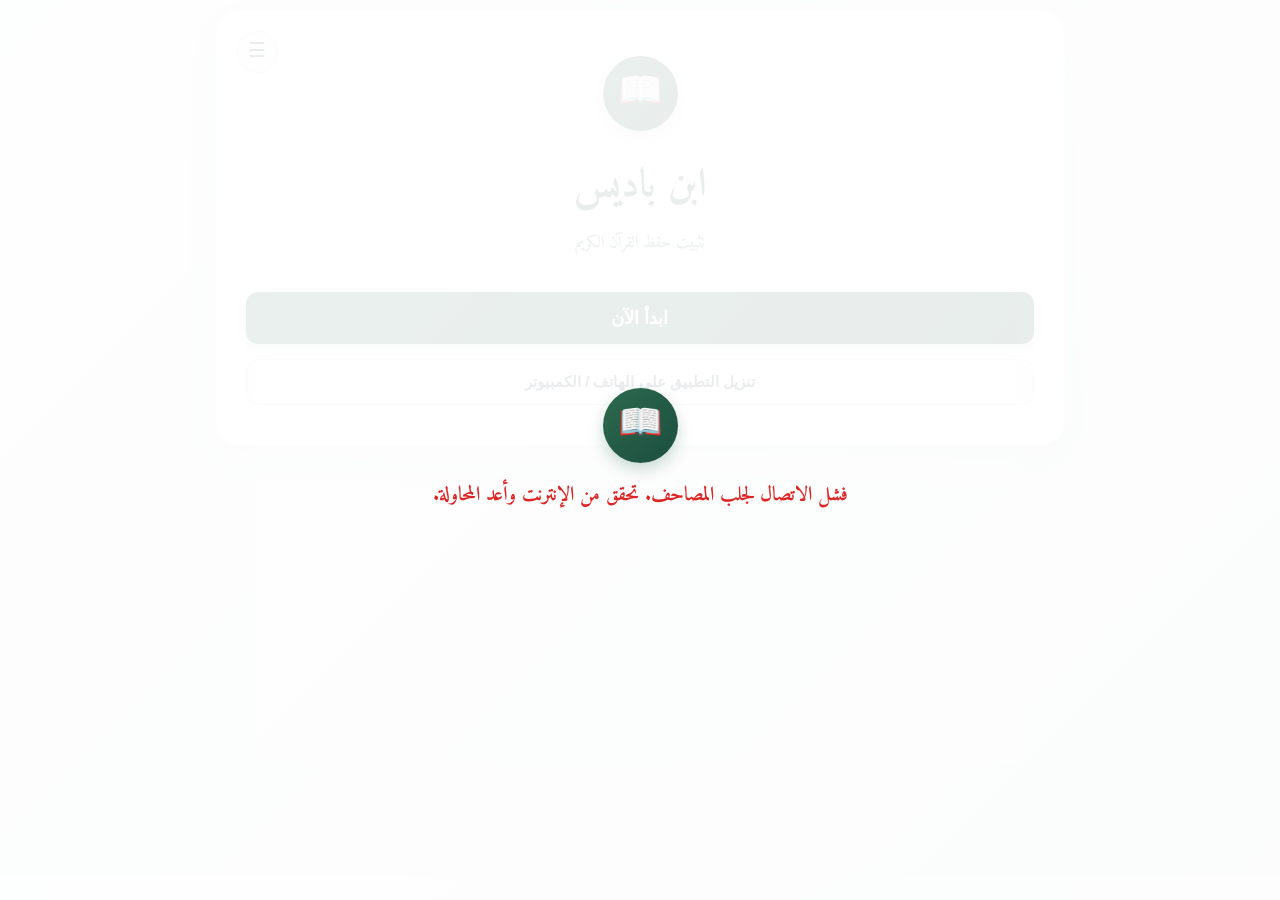
==== index.html @ 2e6d4229 "Add files via upload" ====
<!DOCTYPE html>
<html lang="ar" dir="rtl">
<head>
    <meta charset="UTF-8">
    <meta name="viewport" content="width=device-width, initial-scale=1.0">
    <title>تطبيق ابن باديس - تثبيت حفظ القرآن الكريم</title>
    <link href="https://fonts.googleapis.com/css2?family=Amiri:wght@400;700&display=swap" rel="stylesheet">
    <!-- ربط ملف التنسيقات الخارجي -->
    <link rel="stylesheet" href="style.css?v=5.0">
</head>
<body>

    <div id="loading-overlay">
        <div class="app-icon" style="margin-bottom: 15px;">📖</div>
        <div id="loading-text">جاري تحميل بيانات المصاحف وإعداداتها محلياً لأول مرة...</div>
    </div>

    <div class="welcome-container">
        <div id="settings-btn-icon" class="settings-icon" onclick="openSettings()" title="الإعدادات">☰</div>

        <!-- الشاشة الرئيسية -->
        <div id="home-screen" class="home-content">
            <div class="app-icon">📖</div>
            <div class="app-title">ابن باديس</div>
            <div class="app-slogan">تثبيت حفظ القرآن الكريم</div>

            <button class="btn-main" onclick="startApp()">ابدأ الآن</button>
            <button id="install-btn" class="btn-secondary">تنزيل التطبيق على الهاتف / الكمبيوتر</button>
        </div>

        <!-- شاشة الإعدادات -->
        <div id="settings-screen" class="settings-view hidden">
            <div class="settings-header">
                <h2 class="settings-title">إعدادات المراجعة</h2>
            </div>

            <div class="setting-row-box">
                <span class="setting-row-label">رواية القرآن الكريم:</span>
                <div class="radio-options">
                    <label class="radio-label">
                        <input type="radio" name="riwaya" value="warsh" checked onchange="loadQuranSurahsToUI()"> ورش
                    </label>
                    <label class="radio-label">
                        <input type="radio" name="riwaya" value="hafs" onchange="loadQuranSurahsToUI()"> حفص
                    </label>
                </div>
            </div>

            <div class="setting-row-box">
                <span class="setting-row-label">عدد الآيات المستهدفة للمراجعة يومياً:</span>
                <input type="number" id="daily-count" value="10" min="1" max="100">
            </div>

            <div class="setting-row-box">
                <span class="setting-row-label">عدد الآيات الجديدة المضافة يومياً:</span>
                <input type="number" id="new-items-count" value="3" min="0" max="50">
            </div>

            <div class="setting-row-box">
                <span class="setting-row-label">حفظ التقدم في الذاكرة (سجل المراجعة):</span>
                <label class="switch">
                    <input type="checkbox" id="save-progress-toggle" checked>
                    <span class="slider"></span>
                </label>
            </div>

            <div style="text-align: right; margin-bottom: 8px; font-weight: bold; color: #334155; font-size: 15px;">
                السور المراد إدراجها (تفعيل وتحديد الحد الأقصى):
            </div>
            <div class="surah-list-container" id="surahs-checkboxes-container">
                جاري تحميل سور القرآن...
            </div>

            <button class="btn-main" style="margin-top: 20px;" onclick="saveSettingsAndGoHome()">حفظ والعودة للرئيسية</button>
        </div>

        <!-- شاشة المراجعة -->
        <div id="review-screen" class="hidden">
            <div class="header-box">
                <button class="btn-home" onclick="returnHome()" title="العودة للصفحة الرئيسية" style="background-color: #64748b; color: white; border: none; padding: 6px 12px; border-radius: 6px; cursor: pointer; font-weight: bold;">🏠 الرئيسية</button>

                <div style="display: flex; align-items: center;">
                    <div class="inline-counters">
                        <span id="count-blue" class="counter-blue">0</span>
                        <span id="count-red" class="counter-red">0</span>
                        <span id="count-green" class="counter-green">0</span>
                    </div>
                    <div id="surah-name" class="surah-title">سورة: جاري التحميل...</div>
                </div>
            </div>

            <!-- إطار عرض الآيات (يحتوي بداخله على زر القوس المنحني في الأعلى على اليسار) -->
            <div class="exercise-box" id="exercise-container">
                <!-- زر القوس الانحنائي لاسترجاع الآية السابقة (داخل الإطار في الأعلى على اليسار) -->
                <button class="expand-arc-btn" onclick="expandContext()" title="إظهار الآية السابقة للمساعدة">
                    <svg width="16" height="16" viewBox="0 0 24 24" fill="none" stroke="currentColor" stroke-width="2.5" stroke-linecap="round" stroke-linejoin="round">
                        <path d="M9 14L4 9l5-5"></path>
                        <path d="M4 9h10.5a5.5 5.5 0 0 1 5.5 5.5v0a5.5 5.5 0 0 1-5.5 5.5H11"></path>
                    </svg>
                </button>

                <span id="prev-ayahs-container"></span>
                <span id="prompt-ayah" class="ayah-blue">جاري التحميل...</span>
                <span class="circle-num" id="prompt-num">1</span>

                <span id="target-blank-1" class="blank-space"></span>
                <span class="circle-num" id="target-num-1">2</span>

                <span id="target-blank-2" class="blank-space-gray"></span>
                <span class="circle-num" id="target-num-2">3</span>
            </div>
            
            <div id="action-area">
                <button id="show-btn" class="btn-main" onclick="revealAnswer()" disabled>عرض الإجابة</button>
            </div>

            <div id="rating-area" class="rating-buttons hidden">
                <button class="btn-rate btn-forgot" onclick="nextQuestion('forgot')">نسيت</button>
                <button class="btn-rate btn-hard" onclick="nextQuestion('hard')">صعب</button>
                <button class="btn-rate btn-good" onclick="nextQuestion('good')">جيد</button>
                <button class="btn-rate btn-easy" onclick="nextQuestion('easy')">سهل</button>
            </div>
        </div>
    </div>

    <!-- استدعاء ملفات الجافاسكريبت مقسمة ومرتبة -->
    <script src="js/01-config.js?v=5.0"></script>
    <script src="js/02-storage.js?v=5.0"></script>
    <script src="js/03-ui.js?v=5.0"></script>
    <script src="js/04-app.js?v=5.0"></script>
</body>
</html>
---- style.css ----
body {
    font-family: 'Amiri', Tahoma, sans-serif;
    background: linear-gradient(135deg, #f0f4f1 0%, #d8e4dc 100%);
    color: #2c3e50;
    text-align: center;
    margin: 0;
    padding: 10px 0;
    min-height: 95vh;
}
.welcome-container {
    position: relative;
    max-width: 850px;
    width: 90%;
    margin: 0 auto;
    background: #ffffff;
    padding: 45px 30px 40px 30px;
    border-radius: 24px;
    box-shadow: 0 12px 35px rgba(27, 77, 62, 0.08);
    border: 1px solid rgba(45, 106, 79, 0.15);
    box-sizing: border-box;
    text-align: right;
}
.settings-icon {
    position: absolute;
    top: 20px;
    left: 20px;
    background: #f1f5f9;
    border: 1px solid #cbd5e1;
    color: #1b4d3e;
    width: 40px;
    height: 40px;
    border-radius: 50%;
    display: flex;
    align-items: center;
    justify-content: center;
    font-size: 20px;
    cursor: pointer;
    transition: all 0.2s ease;
    z-index: 10;
}
.settings-icon:hover {
    background: #2d6a4f;
    color: white;
    border-color: #2d6a4f;
}
.btn-save-corner {
    position: absolute;
    top: 20px;
    left: 20px;
    background: #2d6a4f;
    color: white;
    border: none;
    padding: 8px 15px;
    font-size: 14px;
    font-weight: bold;
    border-radius: 10px;
    cursor: pointer;
    transition: background 0.2s;
    z-index: 10;
}
.btn-save-corner:hover {
    background: #1b4d3e;
}
.home-content {
    text-align: center;
}
.app-icon {
    width: 75px;
    height: 75px;
    background: linear-gradient(135deg, #2d6a4f 0%, #1b4d3e 100%);
    color: white;
    font-size: 36px;
    font-weight: bold;
    display: flex;
    align-items: center;
    justify-content: center;
    border-radius: 50%;
    margin: 0 auto 20px auto;
    box-shadow: 0 6px 15px rgba(45, 106, 79, 0.25);
}
.app-title {
    font-size: 40px;
    font-weight: bold;
    color: #1b4d3e;
    margin-bottom: 8px;
}
.app-slogan {
    font-size: 16px;
    color: #52796f;
    margin-bottom: 35px;
    font-weight: 700;
}
.btn-main {
    display: block;
    width: 100%;
    background: linear-gradient(135deg, #2d6a4f 0%, #1b4d3e 100%);
    color: white;
    border: none;
    padding: 15px;
    font-size: 18px;
    font-weight: bold;
    border-radius: 12px;
    cursor: pointer;
    transition: all 0.3s ease;
    text-decoration: none;
    box-sizing: border-box;
    box-shadow: 0 4px 15px rgba(45, 106, 79, 0.3);
    margin-bottom: 15px;
    text-align: center;
}
.btn-main:hover {
    transform: translateY(-2px);
    box-shadow: 0 6px 20px rgba(45, 106, 79, 0.4);
}
.btn-secondary {
    background: #f8fafc;
    border: 1.5px solid #cbd5e1;
    color: #334155;
    font-size: 15px;
    font-weight: 600;
    cursor: pointer;
    padding: 13px 20px;
    border-radius: 12px;
    width: 100%;
    transition: all 0.2s ease;
    box-sizing: border-box;
    text-align: center;
}
.btn-secondary:hover {
    background: #f1f5f9;
    border-color: #94a3b8;
}
.settings-header {
    text-align: center;
    border-bottom: 2px solid #e2e8f0;
    padding-bottom: 12px;
    margin-bottom: 20px;
}
.settings-title {
    font-size: 22px;
    font-weight: bold;
    color: #1b4d3e;
    margin: 0;
}
.setting-row-box {
    display: flex;
    align-items: center;
    justify-content: space-between;
    background: #f1f5f9;
    padding: 12px 15px;
    border-radius: 12px;
    border: 1.5px solid #cbd5e1;
    margin-bottom: 20px;
}
.setting-row-label {
    font-size: 15px;
    font-weight: bold;
    color: #1e293b;
}
.radio-options {
    display: flex;
    gap: 15px;
}
.radio-label {
    display: flex;
    align-items: center;
    gap: 6px;
    font-size: 15px;
    font-weight: 600;
    color: #334155;
    cursor: pointer;
}
.radio-label input[type="radio"] {
    accent-color: #2d6a4f;
    width: 16px;
    height: 16px;
    cursor: pointer;
}
.setting-row-box input[type="number"] {
    width: 80px;
    padding: 6px 10px;
    border: 1.5px solid #cbd5e1;
    border-radius: 8px;
    font-family: 'Amiri', Tahoma, sans-serif;
    font-size: 16px;
    text-align: center;
    background: #fff;
    box-sizing: border-box;
}
.surah-list-container {
    display: flex;
    flex-direction: column;
    gap: 10px;
    background: #f8fafc;
    padding: 12px;
    border-radius: 12px;
    border: 1.5px solid #e2e8f0;
    max-height: 250px;
    overflow-y: auto;
}
.surah-item {
    display: flex;
    align-items: center;
    justify-content: space-between;
    padding: 10px 8px;
    background: #ffffff;
    border-radius: 8px;
    border: 1px solid #e2e8f0;
}
.surah-info {
    display: flex;
    align-items: center;
    gap: 12px;
}
.surah-name {
    font-size: 16px;
    font-weight: bold;
    color: #1e293b;
}
.surah-ayah-limit {
    width: 85px !important;
    padding: 6px !important;
    text-align: center;
    font-size: 14px !important;
}
.switch {
    position: relative;
    display: inline-block;
    width: 44px;
    height: 24px;
}
.switch input {
    opacity: 0;
    width: 0;
    height: 0;
}
.slider {
    position: absolute;
    cursor: pointer;
    top: 0; left: 0; right: 0; bottom: 0;
    background-color: #cbd5e1;
    transition: .3s;
    border-radius: 24px;
}
.slider:before {
    position: absolute;
    content: "";
    height: 18px;
    width: 18px;
    left: 3px;
    bottom: 3px;
    background-color: white;
    transition: .3s;
    border-radius: 50%;
}
input:checked + .slider {
    background-color: #2d6a4f;
}
input:checked + .slider:before {
    transform: translateX(20px);
}
.header-box {
    display: flex;
    justify-content: space-between;
    align-items: center;
    margin-bottom: 20px;
    border-bottom: 1px solid #e2e8f0;
    padding-bottom: 10px;
}
.surah-title {
    font-size: 20px;
    font-weight: bold;
    color: #1b4d3e;
}
.inline-counters {
    display: inline-flex;
    gap: 10px;
    font-size: 15px;
    font-weight: bold;
    margin: 0 15px;
    vertical-align: middle;
}
.counter-blue { color: #2563eb; }
.counter-red { color: #dc2626; }
.counter-green { color: #16a34a; }

/* زر القوس الانحنائي لاسترجاع الآية السابقة داخل إطار الآيات في الأعلى على اليسار */
.expand-arc-btn {
    position: absolute;
    top: 12px;
    left: 12px;
    width: 34px;
    height: 34px;
    border-radius: 50%;
    background-color: #e6f4f1;
    border: 1.5px solid #2d6a4f;
    color: #2d6a4f;
    display: flex;
    align-items: center;
    justify-content: center;
    cursor: pointer;
    transition: all 0.2s ease;
    z-index: 5;
}
.expand-arc-btn:hover {
    background-color: #2d6a4f;
    color: white;
    transform: scale(1.05);
}

/* إطار عرض الآيات الرئيسي (محدد بـ relative ليحتوي الزر المطلق بداخله) */
.exercise-box {
    position: relative;
    background: #ffffff;
    border: 2px solid #e2e8f0;
    border-radius: 12px;
    padding: 35px 25px 30px 25px;
    margin-bottom: 25px;
    text-align: right;
    font-size: 24px;
    line-height: 3.2;
    direction: rtl;
    word-spacing: 4px;
}
.ayah-prev {
    color: #475569;
}
.ayah-blue {
    color: #2563eb !important;
    font-weight: bold;
}

.blank-space {
    display: inline;
    visibility: hidden;
    color: #16a34a !important;
    font-weight: bold;
    font-family: 'Amiri', serif;
    margin: 0 4px;
}

/* فئة خاصة بالآية الموالية لضمان بقائها رمادية دائماً ومخفية حتى يتم كشف الإجابة */
.blank-space-gray {
    display: inline;
    visibility: hidden;
    color: #4b5563 !important;
    font-weight: bold;
    font-family: 'Amiri', serif;
    margin: 0 4px;
}

.blank-space.revealed {
    visibility: visible !important;
}

.blank-space-gray.revealed {
    visibility: visible !important;
}

.circle-num {
    display: inline-flex;
    align-items: center;
    justify-content: center;
    width: 26px;
    height: 26px;
    border: 1.5px solid #2d6a4f;
    border-radius: 50%;
    font-size: 13px;
    color: #2d6a4f;
    margin: 0 1px;
    vertical-align: middle;
}
.rating-buttons {
    display: flex;
    justify-content: center;
    gap: 10px;
    margin-top: 15px;
}
.btn-rate {
    padding: 10px 20px;
    font-size: 15px;
    border: none;
    border-radius: 6px;
    cursor: pointer;
    color: white;
    font-weight: bold;
}
.btn-forgot { background-color: #dc2626; }
.btn-hard { background-color: #d97706; }
.btn-good { background-color: #2563eb; }
.btn-easy { background-color: #16a34a; }
.hidden {
    display: none !important;
}
#loading-overlay {
    position: fixed;
    top: 0; left: 0; width: 100%; height: 100%;
    background: rgba(255,255,255,0.9);
    display: flex;
    flex-direction: column;
    align-items: center;
    justify-content: center;
    z-index: 9999;
    font-size: 20px;
    color: #1b4d3e;
    font-weight: bold;
}


/* تخصيص أحجام الخطوط والإطار للشاشات الصغيرة (الهواتف المحمولة) */
@media screen and (max-width: 768px) {
    .welcome-container {
        padding: 20px 15px;
        width: 95%;
    }

    .app-title {
        font-size: 30px;
    }

    /* تصغير حجم نص الآيات داخل إطار المراجعة على الموبايل */
    .exercise-box {
        font-size: 19px !important;
        line-height: 2.6;
        padding: 25px 15px 20px 15px;
        word-spacing: 2px;
    }

    /* تصغير حجم الدوائر الحاضنة لأرقام الآيات لتتناسب مع النص الصغير */
    .circle-num {
        width: 22px;
        height: 22px;
        font-size: 11px;
    }

    /* تصغير أزرار التقييم (نسيت، صعب، جيد، سهل) لتناسب شاشات الهواتف */
    .btn-rate {
        padding: 8px 10px;
        font-size: 13px;
    }

    .surah-title {
        font-size: 16px;
    }
}
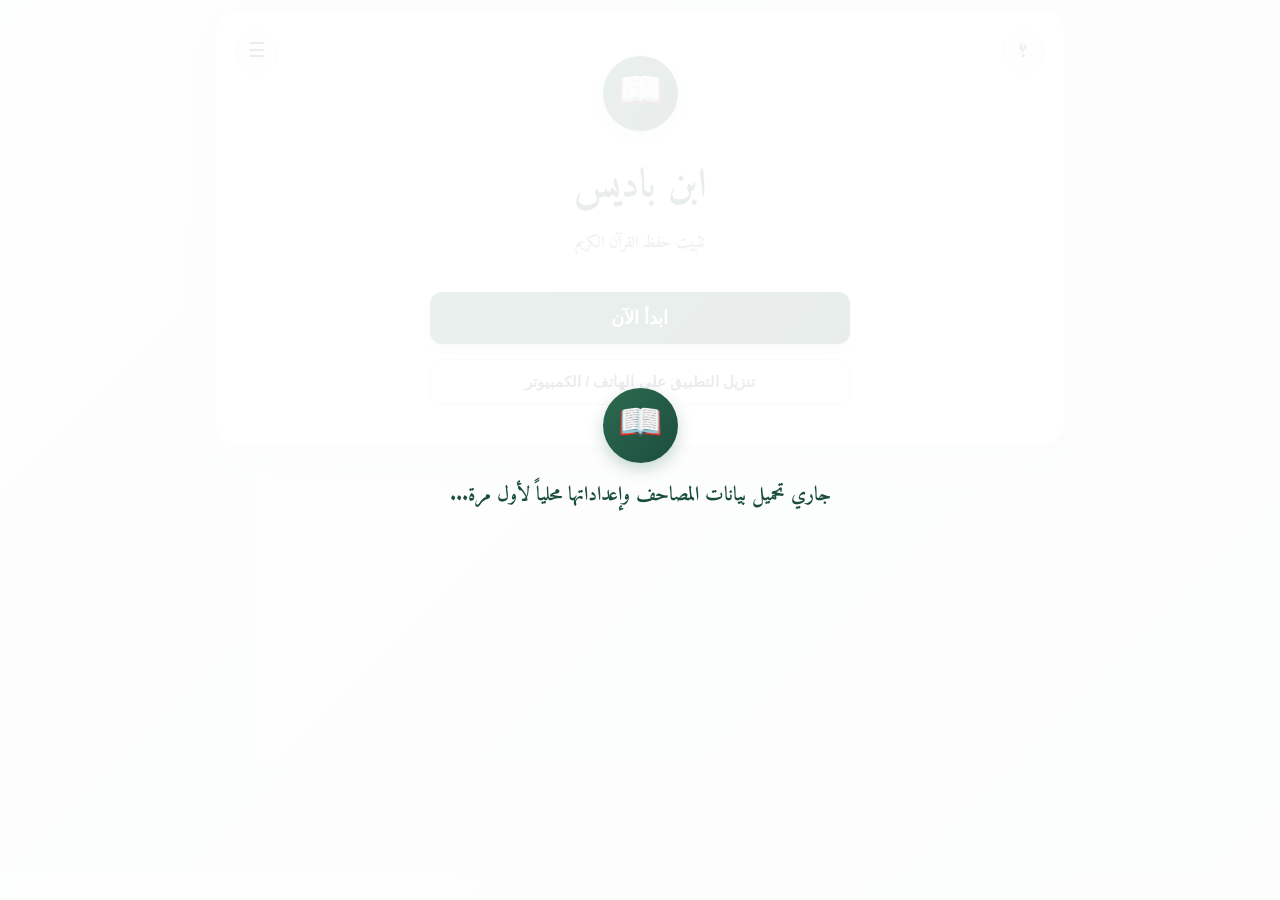
==== commit fa8e44b4: "Add files via upload" ====
--- a/index.html
+++ b/index.html
@@ -6,7 +6,7 @@
     <title>تطبيق ابن باديس - تثبيت حفظ القرآن الكريم</title>
     <link href="https://fonts.googleapis.com/css2?family=Amiri:wght@400;700&display=swap" rel="stylesheet">
     <!-- ربط ملف التنسيقات الخارجي -->
-    <link rel="stylesheet" href="style.css?v=5.0">
+    <link rel="stylesheet" href="style.css?v=6.0">
 </head>
 <body>
 
@@ -16,7 +16,15 @@
     </div>
 
     <div class="welcome-container">
+        <!-- زر الإعدادات في أعلى اليسار (تم تصحيح الـ ID ليطابق الدالة البرمجية) -->
         <div id="settings-btn-icon" class="settings-icon" onclick="openSettings()" title="الإعدادات">☰</div>
+        
+        <!-- زر الحفظ السريع داخل الإعدادات (يظهر عند الدخول للإعدادات) 
+        <button id="save-corner-btn" class="btn-save-corner hidden" onclick="saveSettingsAndGoHome()">حفظ</button>
+  -->
+
+        <!-- زر علامة الاستفهام في أعلى اليمين (لدخول صفحة لماذا هذا التطبيق) -->
+        <div id="help-btn-icon" class="help-icon" onclick="openHelpScreen()" title="لماذا هذا التطبيق؟">؟</div>
 
         <!-- الشاشة الرئيسية -->
         <div id="home-screen" class="home-content">
@@ -26,6 +34,37 @@
 
             <button class="btn-main" onclick="startApp()">ابدأ الآن</button>
             <button id="install-btn" class="btn-secondary">تنزيل التطبيق على الهاتف / الكمبيوتر</button>
+        </div>
+
+        <!-- شاشة "لماذا هذا التطبيق؟" (صفحة الشرح والفلسفة) -->
+        <div id="help-screen" class="help-view hidden">
+            <div class="header-box">
+                <button class="btn-home" onclick="returnHomeFromHelp()" title="العودة للصفحة الرئيسية" style="background-color: #64748b; color: white; border: none; padding: 6px 12px; border-radius: 6px; cursor: pointer; font-weight: bold;">🏠 الرئيسية</button>
+                <div class="surah-title">لماذا هذا التطبيق؟</div>
+            </div>
+
+            <div class="help-content-box">
+                <div class="help-section">
+                    <h3>1. ما هو هذا التطبيق؟</h3>
+                    <p>هذا التطبيق ليس منصة لتحفيظ القرآن الكريم من الصفر، بل هو أداة للضبط والتمكين. دوره الحقيقي يبدأ <strong>بعد الحفظ</strong>؛ إنه رفيقك الخفي لتثبيت المتشابهات، وضبط المحفوظ، وقهر النسيان في الآيات التي تتعثر فيها.</p>
+                </div>
+
+                <div class="help-section">
+                    <h3>2. السند العلمي الحديث: هندسة الذاكرة</h3>
+                    <p>يعتمد هذا التطبيق على <strong>"نظرية التكرار المتباعد"</strong>، وهي من أقوى النظريات العلمية المعترف بها في علم النفس المعرفي. أقيمت حولها مئات الأبحاث الأكاديمية العالمية، وهي تقوم على مبدأين أساسيين: <strong>المذاكرة النشطة</strong>، و<strong>التكرار المتباعد المدروس</strong> لنقل المعلومات من الذاكرة قصيرة المدى إلى الذاكرة طويلة المدى.</p>
+                </div>
+
+                <div class="help-section">
+                    <h3>3. المرجعية التراثية: فراسة أهل الزوايا</h3>
+                    <p>المذاكرة النشطة ليس مفهوماً حديثاً، بل هو طريقة أصيلة في تراثنا. فشيوخ الزوايا والكتاتيب لم يكونوا بحاجة إلى معادلات رقمية ليدركوا سر التثبيت؛ بل هداهم حسهم القراني إلى أن استنهاض الذاكرة أنفع بكثير من القراءة السلبية المكررة. لقد كان شيخ الكتاب يختبر الطالب بآية في وسط الحزب ويطلب منه الإكمال فوراً، وهذا هو جوهر "المذاكرة النشطة". وما هذا التطبيق إلا امتداد عصري لتلك المجالس، بخوارزميات رقمية دقيقة تضبط لك مواعيد المراجعة بدقة متناحاة.</p>
+                </div>
+
+                <div class="help-conclusion">
+                    <p>التكنولوجيا وحدها لا تكفي لتحفيظ القرآن الكريم ولكنها يمكن أن تلعب دورا فعالا في عملية الحفظ.</p>
+                </div>
+            </div>
+
+            <button class="btn-main" style="margin-top: 20px;" onclick="returnHomeFromHelp()">العودة للصفحة الرئيسية</button>
         </div>
 
         <!-- شاشة الإعدادات -->
@@ -46,6 +85,8 @@
                 </div>
             </div>
 
+
+
             <div class="setting-row-box">
                 <span class="setting-row-label">عدد الآيات المستهدفة للمراجعة يومياً:</span>
                 <input type="number" id="daily-count" value="10" min="1" max="100">
@@ -54,14 +95,6 @@
             <div class="setting-row-box">
                 <span class="setting-row-label">عدد الآيات الجديدة المضافة يومياً:</span>
                 <input type="number" id="new-items-count" value="3" min="0" max="50">
-            </div>
-
-            <div class="setting-row-box">
-                <span class="setting-row-label">حفظ التقدم في الذاكرة (سجل المراجعة):</span>
-                <label class="switch">
-                    <input type="checkbox" id="save-progress-toggle" checked>
-                    <span class="slider"></span>
-                </label>
             </div>
 
             <div style="text-align: right; margin-bottom: 8px; font-weight: bold; color: #334155; font-size: 15px;">
@@ -85,20 +118,34 @@
                         <span id="count-red" class="counter-red">0</span>
                         <span id="count-green" class="counter-green">0</span>
                     </div>
+                   
+                    
+<div class="audio-player-container" style="text-align: center; margin: 10px 0;">
+    <button id="play-ayah-audio-btn" onclick="playCurrentTargetAyahAudio()" class="audio-btn" style="background: #16a34a; color: white; border: none; padding: 6px 14px; border-radius: 20px; font-size: 13px; cursor: pointer; display: inline-flex; align-items: center; gap: 5px;">
+        🔊 استمع للمقرئ (الآية المستهدفة)
+    </button>
+    <audio id="ayah-audio-element" style="display: none;"></audio>
+</div>
+
+
+
+
+
+
+
+
+
+
                     <div id="surah-name" class="surah-title">سورة: جاري التحميل...</div>
                 </div>
             </div>
 
-            <!-- إطار عرض الآيات (يحتوي بداخله على زر القوس المنحني في الأعلى على اليسار) -->
+            <!-- إطار عرض الآيات -->
             <div class="exercise-box" id="exercise-container">
-                <!-- زر القوس الانحنائي لاسترجاع الآية السابقة (داخل الإطار في الأعلى على اليسار) -->
+                <!-- زر القوس الانحنائي لاسترجاع الآية السابقة -->
                 <button class="expand-arc-btn" onclick="expandContext()" title="إظهار الآية السابقة للمساعدة">
-                    <svg width="16" height="16" viewBox="0 0 24 24" fill="none" stroke="currentColor" stroke-width="2.5" stroke-linecap="round" stroke-linejoin="round">
-                        <path d="M9 14L4 9l5-5"></path>
-                        <path d="M4 9h10.5a5.5 5.5 0 0 1 5.5 5.5v0a5.5 5.5 0 0 1-5.5 5.5H11"></path>
-                    </svg>
+                    &#8593;
                 </button>
-
                 <span id="prev-ayahs-container"></span>
                 <span id="prompt-ayah" class="ayah-blue">جاري التحميل...</span>
                 <span class="circle-num" id="prompt-num">1</span>
@@ -123,10 +170,9 @@
         </div>
     </div>
 
-    <!-- استدعاء ملفات الجافاسكريبت مقسمة ومرتبة -->
-    <script src="js/01-config.js?v=5.0"></script>
-    <script src="js/02-storage.js?v=5.0"></script>
-    <script src="js/03-ui.js?v=5.0"></script>
-    <script src="js/04-app.js?v=5.0"></script>
+    <!-- استدعاء ملفات الجافاسكريبت الثلاثة المنظمة -->
+    <script src="js/config.js?v=6.1"></script>
+    <script src="js/storage.js?v=6.1"></script>
+    <script src="js/app.js?v=6.1"></script>
 </body>
 </html>
--- a/style.css
+++ b/style.css
@@ -287,10 +287,10 @@
 /* زر القوس الانحنائي لاسترجاع الآية السابقة داخل إطار الآيات في الأعلى على اليسار */
 .expand-arc-btn {
     position: absolute;
-    top: 12px;
-    left: 12px;
-    width: 34px;
-    height: 34px;
+    top: 2px;
+    left: 2px;
+    width: 20px;
+    height: 20px;
     border-radius: 50%;
     background-color: #e6f4f1;
     border: 1.5px solid #2d6a4f;
@@ -308,13 +308,14 @@
     transform: scale(1.05);
 }
 
-/* إطار عرض الآيات الرئيسي (محدد بـ relative ليحتوي الزر المطلق بداخله) */
+/* إطار عرض الآيات الرئيسي */
+/* إطار عرض الآيات الرئيسي بهوامش جانبية ضيقة جداً لاستغلال كامل المساحة */
 .exercise-box {
     position: relative;
     background: #ffffff;
     border: 2px solid #e2e8f0;
     border-radius: 12px;
-    padding: 35px 25px 30px 25px;
+    padding: 30px 10px 25px 10px; /* تقليص الحواف الجانبية إلى 10px فقط */
     margin-bottom: 25px;
     text-align: right;
     font-size: 24px;
@@ -322,6 +323,46 @@
     direction: rtl;
     word-spacing: 4px;
 }
+
+/* تخصيص الهوامش للشاشات الصغيرة لتكون ضيقة جداً بالقرب من الحواف والدوائر */
+@media screen and (max-width: 768px) {
+    .welcome-container {
+        padding: 20px 8px; /* تقليص الحواف العامة للحاضنة أيضاً على الهاتف */
+        width: 98%;
+    }
+
+    .app-title {
+        font-size: 30px;
+    }
+
+    /* إطار الآيات على الهاتف: هوامش جانبية تكاد تكون معدومة (6px) لاستغلال كل عرض الشاشة */
+    .exercise-box {
+        font-size: 19px !important;
+        line-height: 2.8;
+        padding: 22px 6px 18px 6px !important;
+        word-spacing: 2px;
+    }
+
+    .circle-num {
+        width: 22px;
+        height: 22px;
+        font-size: 11px;
+        margin: 0 1px;
+    }
+
+    .btn-rate {
+        padding: 10px 2px;
+        font-size: 13px;
+    }
+
+    .surah-title {
+        font-size: 16px;
+    }
+}
+
+
+
+
 .ayah-prev {
     color: #475569;
 }
@@ -339,7 +380,6 @@
     margin: 0 4px;
 }
 
-/* فئة خاصة بالآية الموالية لضمان بقائها رمادية دائماً ومخفية حتى يتم كشف الإجابة */
 .blank-space-gray {
     display: inline;
     visibility: hidden;
@@ -370,25 +410,33 @@
     margin: 0 1px;
     vertical-align: middle;
 }
+
+/* تعديل أزرار التقويم/التقييم الأربعة لتملأ العرض بالكامل وبتوزيع متساوٍ */
 .rating-buttons {
     display: flex;
-    justify-content: center;
-    gap: 10px;
+    justify-content: space-between;
+    gap: 6px;
     margin-top: 15px;
+    width: 100%;
+    box-sizing: border-box;
 }
 .btn-rate {
-    padding: 10px 20px;
+    flex: 1;
+    padding: 12px 5px;
     font-size: 15px;
     border: none;
-    border-radius: 6px;
-    cursor: pointer;
-    color: white;
-    font-weight: bold;
+    border-radius: 8px;
+    cursor: pointer;
+    color: white;
+    font-weight: bold;
+    text-align: center;
+    box-sizing: border-box;
 }
 .btn-forgot { background-color: #dc2626; }
 .btn-hard { background-color: #d97706; }
 .btn-good { background-color: #2563eb; }
 .btn-easy { background-color: #16a34a; }
+
 .hidden {
     display: none !important;
 }
@@ -405,7 +453,6 @@
     color: #1b4d3e;
     font-weight: bold;
 }
-
 
 /* تخصيص أحجام الخطوط والإطار للشاشات الصغيرة (الهواتف المحمولة) */
 @media screen and (max-width: 768px) {
@@ -418,7 +465,6 @@
         font-size: 30px;
     }
 
-    /* تصغير حجم نص الآيات داخل إطار المراجعة على الموبايل */
     .exercise-box {
         font-size: 19px !important;
         line-height: 2.6;
@@ -426,20 +472,123 @@
         word-spacing: 2px;
     }
 
-    /* تصغير حجم الدوائر الحاضنة لأرقام الآيات لتتناسب مع النص الصغير */
     .circle-num {
         width: 22px;
         height: 22px;
         font-size: 11px;
     }
 
-    /* تصغير أزرار التقييم (نسيت، صعب، جيد، سهل) لتناسب شاشات الهواتف */
+    /* تصغير طفيف لحجم خط أزرار التقييم على الموبايل لكي تندمج بانسجام تام */
     .btn-rate {
-        padding: 8px 10px;
+        padding: 10px 2px;
         font-size: 13px;
     }
 
     .surah-title {
         font-size: 16px;
     }
+}
+
+/* دائرة علامة الاستفهام في أعلى اليمين */
+.help-icon {
+    position: absolute;
+    top: 20px;
+    right: 20px;
+    background: #f1f5f9;
+    border: 1.5px solid #cbd5e1;
+    color: #1b4d3e;
+    width: 40px;
+    height: 40px;
+    border-radius: 50%;
+    display: flex;
+    align-items: center;
+    justify-content: center;
+    font-size: 20px;
+    font-weight: bold;
+    cursor: pointer;
+    transition: all 0.2s ease;
+    z-index: 10;
+}
+.help-icon:hover {
+    background: #2d6a4f;
+    color: white;
+    border-color: #2d6a4f;
+}
+
+/* تنسيق شاشة "لماذا هذا التطبيق؟" */
+.help-content-box {
+    text-align: right;
+    max-height: 450px;
+    overflow-y: auto;
+    padding: 10px;
+    background: #f8fafc;
+    border-radius: 12px;
+    border: 1.5px solid #e2e8f0;
+    margin-top: 15px;
+}
+.help-section {
+    margin-bottom: 20px;
+    padding-bottom: 15px;
+    border-bottom: 1px dashed #cbd5e1;
+}
+.help-section:last-of-type {
+    border-bottom: none;
+    margin-bottom: 10px;
+}
+.help-section h3 {
+    font-size: 18px;
+    color: #1b4d3e;
+    margin-bottom: 8px;
+    font-weight: bold;
+}
+.help-section p {
+    font-size: 15px;
+    color: #334155;
+    line-height: 1.8;
+    margin: 0;
+}
+.help-conclusion {
+    background: #e6f4f1;
+    border-right: 4px solid #2d6a4f;
+    padding: 12px 15px;
+    border-radius: 8px;
+    margin-top: 15px;
+    font-weight: bold;
+    color: #1b4d3e;
+    font-size: 16px;
+    text-align: center;
+}
+
+/* تصغير أزرار الشاشة الرئيسية لتكون بعرض محدد وأنيق وليست كاملة الشاشة */
+.home-content .btn-main,
+.home-content .btn-secondary {
+    max-width: 420px;
+    margin-left: auto;
+    margin-right: auto;
+}
+/* تنسيق خانة تحديد عدد الآيات لكل سورة */
+.surah-ayah-limit {
+    width: 65px;
+    padding: 6px 8px;
+    text-align: center;
+    border: 2px solid #cbd5e1;
+    border-radius: 8px;
+    font-size: 14px;
+    font-weight: bold;
+    color: #1e293b;
+    background-color: #f8fafc;
+    transition: all 0.2s ease;
+}
+
+.surah-ayah-limit:focus {
+    border-color: #2563eb;
+    background-color: #ffffff;
+    outline: none;
+    box-shadow: 0 0 0 3px rgba(37, 99, 235, 0.15);
+}
+
+.surah-limit-wrapper {
+    display: flex;
+    align-items: center;
+    gap: 4px;
 }
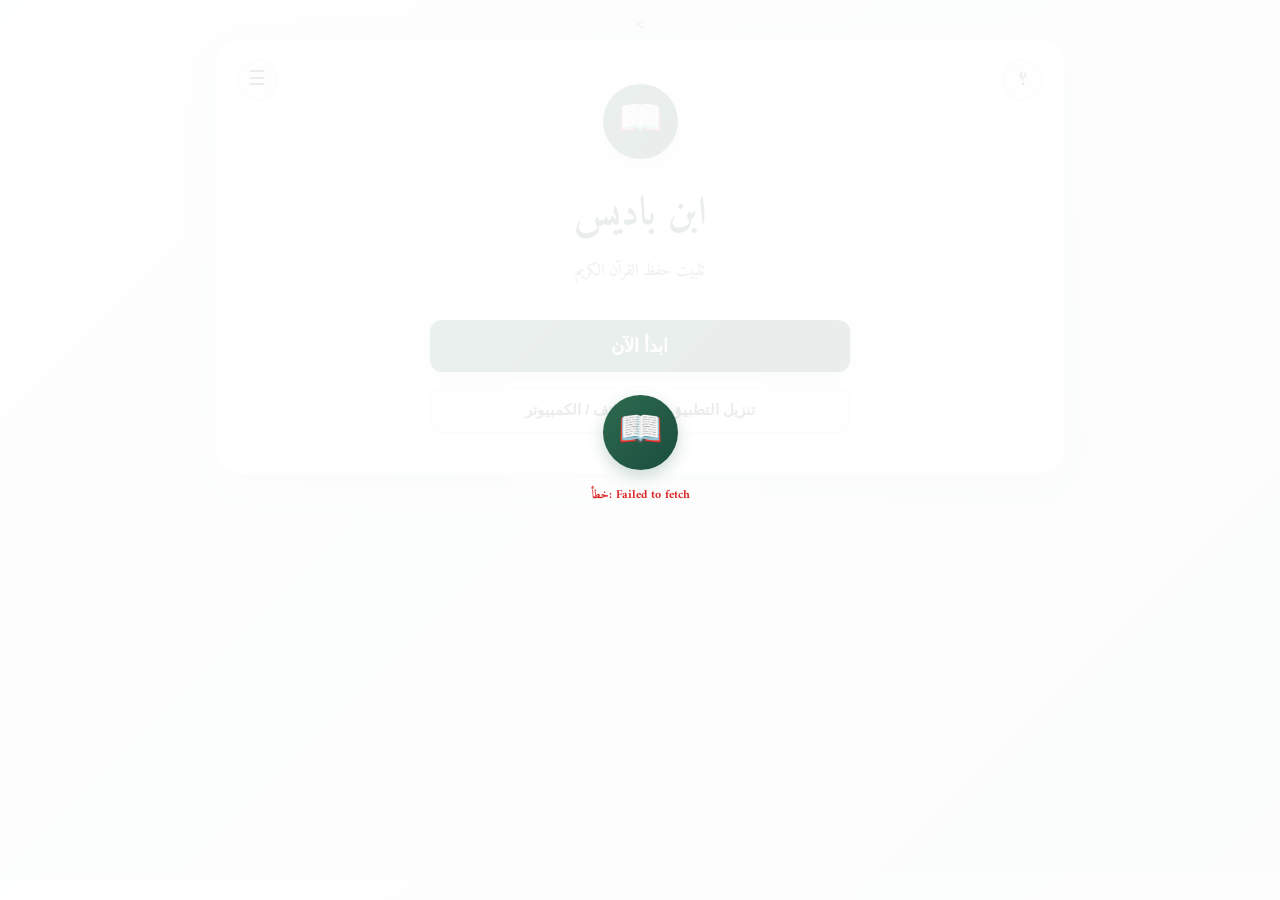
==== commit 45599f95: "Add files via upload" ====
--- a/index.html
+++ b/index.html
@@ -5,9 +5,21 @@
     <meta name="viewport" content="width=device-width, initial-scale=1.0">
     <title>تطبيق ابن باديس - تثبيت حفظ القرآن الكريم</title>
     <link href="https://fonts.googleapis.com/css2?family=Amiri:wght@400;700&display=swap" rel="stylesheet">
+
+    <!-- أسطر تمنع المتصفح من تخزين الصفحة الرئيسية القديمة وتجبره على جلبها من السيرفر -->
+    <meta http-equiv="Cache-Control" content="no-cache, no-store, must-revalidate">
+    <meta http-equiv="Pragma" content="no-cache">
+    <meta http-equiv="Expires" content="0">
+
     <!-- ربط ملف التنسيقات الخارجي -->
-    <link rel="stylesheet" href="style.css?v=6.0">
+    <link rel="stylesheet" href="style.css?v=1.1">
 </head>
+
+<head>
+>
+
+
+
 <body>
 
     <div id="loading-overlay">
@@ -27,14 +39,16 @@
         <div id="help-btn-icon" class="help-icon" onclick="openHelpScreen()" title="لماذا هذا التطبيق؟">؟</div>
 
         <!-- الشاشة الرئيسية -->
-        <div id="home-screen" class="home-content">
-            <div class="app-icon">📖</div>
-            <div class="app-title">ابن باديس</div>
-            <div class="app-slogan">تثبيت حفظ القرآن الكريم</div>
+        <!-- الشاشة الرئيسية -->
+<div id="home-screen" class="home-content">
+    <div class="app-icon">📖</div>
+    <div class="app-title">ابن باديس</div>
+    <div class="app-slogan">تثبيت حفظ القرآن الكريم</div>
 
-            <button class="btn-main" onclick="startApp()">ابدأ الآن</button>
-            <button id="install-btn" class="btn-secondary">تنزيل التطبيق على الهاتف / الكمبيوتر</button>
-        </div>
+    <button class="btn-main" onclick="startApp()">ابدأ الآن</button>
+    <!-- تم إضافة id ودالة الضغط هنا -->
+    <button id="install-btn" class="btn-secondary" onclick="installApp()">تنزيل التطبيق على الهاتف / الكمبيوتر</button>
+</div>
 
         <!-- شاشة "لماذا هذا التطبيق؟" (صفحة الشرح والفلسفة) -->
         <div id="help-screen" class="help-view hidden">
@@ -119,22 +133,6 @@
                         <span id="count-green" class="counter-green">0</span>
                     </div>
                    
-                    
-<div class="audio-player-container" style="text-align: center; margin: 10px 0;">
-    <button id="play-ayah-audio-btn" onclick="playCurrentTargetAyahAudio()" class="audio-btn" style="background: #16a34a; color: white; border: none; padding: 6px 14px; border-radius: 20px; font-size: 13px; cursor: pointer; display: inline-flex; align-items: center; gap: 5px;">
-        🔊 استمع للمقرئ (الآية المستهدفة)
-    </button>
-    <audio id="ayah-audio-element" style="display: none;"></audio>
-</div>
-
-
-
-
-
-
-
-
-
 
                     <div id="surah-name" class="surah-title">سورة: جاري التحميل...</div>
                 </div>
@@ -146,6 +144,17 @@
                 <button class="expand-arc-btn" onclick="expandContext()" title="إظهار الآية السابقة للمساعدة">
                     &#8593;
                 </button>
+
+<!--<div class="audio-player-container" style="text-align: center; margin: 10px 0;">-->
+    <button id="play-ayah-audio-btn" onclick="playCurrentTargetAyahAudio()" class="audio-btn" style="background: #e6f4f1;; color: black; border: none; padding: 6px 14px; border-radius: 20px; font-size: 13px; cursor: pointer; display: inline-flex; align-items: center; gap: 5px;">
+        🔊
+    </button>
+    <audio id="ayah-audio-element" style="display: none;"></audio>
+<!--</div>-->
+
+
+
+
                 <span id="prev-ayahs-container"></span>
                 <span id="prompt-ayah" class="ayah-blue">جاري التحميل...</span>
                 <span class="circle-num" id="prompt-num">1</span>
@@ -168,11 +177,15 @@
                 <button class="btn-rate btn-easy" onclick="nextQuestion('easy')">سهل</button>
             </div>
         </div>
+
+
+
+
     </div>
 
     <!-- استدعاء ملفات الجافاسكريبت الثلاثة المنظمة -->
-    <script src="js/config.js?v=6.1"></script>
-    <script src="js/storage.js?v=6.1"></script>
-    <script src="js/app.js?v=6.1"></script>
+    <script src="js/config.js?v=1.1"></script>
+    <script src="js/storage.js?v=1.1"></script>
+    <script src="js/app.js?v=1.1"></script>
 </body>
 </html>
--- a/style.css
+++ b/style.css
@@ -307,6 +307,36 @@
     color: white;
     transform: scale(1.05);
 }
+
+
+/* زر تلاوة الآية في الأسفل على اليسار */
+.audio-btn {
+    position: absolute;
+    bottom: 2px;
+    left: 2px;
+    width: 20px;
+    height: 20px;
+    border-radius: 50%;
+    background-color: #e6f4f1;
+    border: 1.5px solid #2d6a4f;
+    color: #2d6a4f;
+    display: flex;
+    align-items: center;
+    justify-content: center;
+    cursor: pointer;
+    transition: all 0.2s ease;
+    z-index: 5;
+}
+.audio-btn:hover {
+    background-color: #2d6a4f;
+    color: white;
+    transform: scale(1.05);
+}
+
+
+
+
+
 
 /* إطار عرض الآيات الرئيسي */
 /* إطار عرض الآيات الرئيسي بهوامش جانبية ضيقة جداً لاستغلال كامل المساحة */
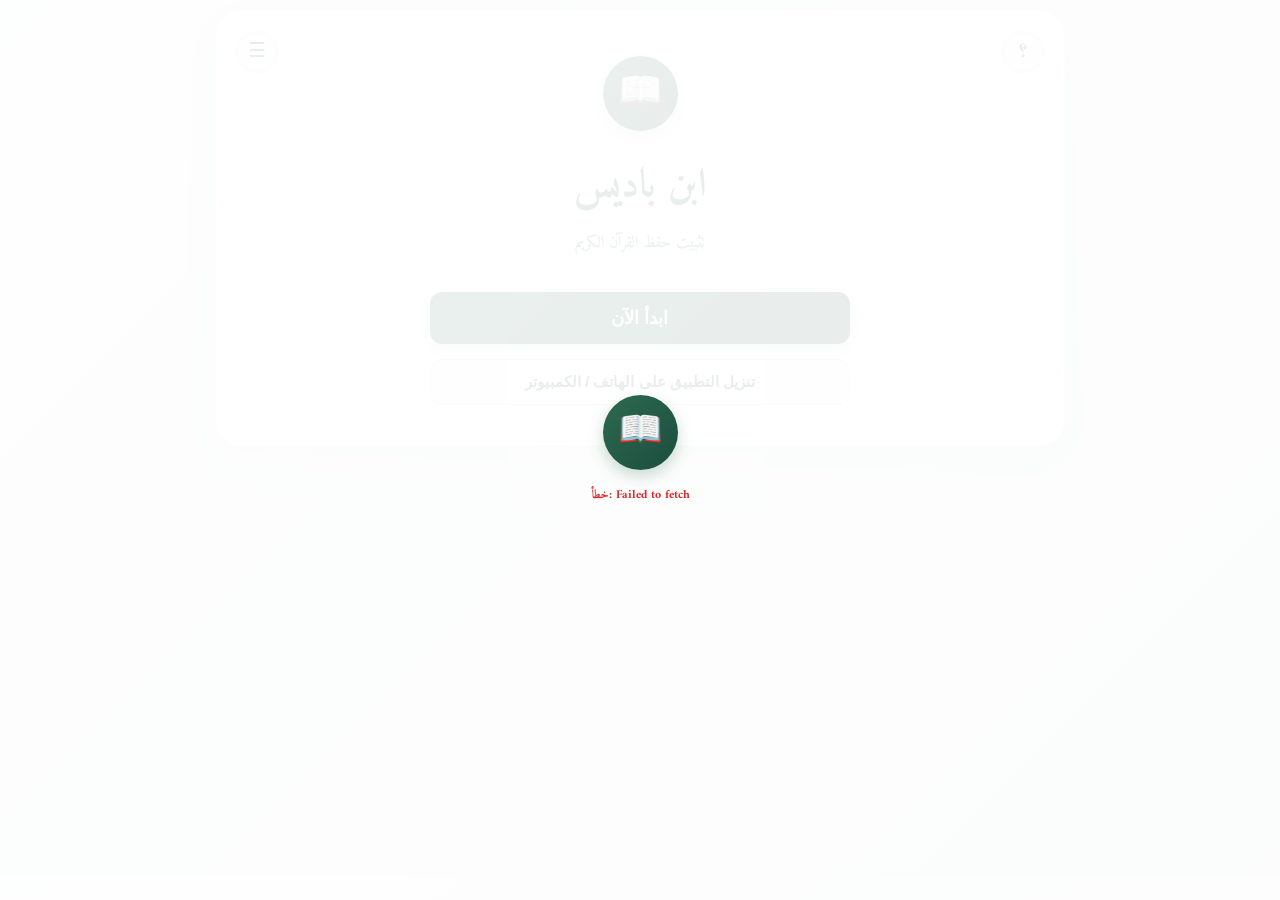
==== commit 31cc24de: "Add files via upload" ====
--- a/index.html
+++ b/index.html
@@ -1,6 +1,10 @@
 <!DOCTYPE html>
 <html lang="ar" dir="rtl">
 <head>
+
+<link rel="manifest" href="manifest.json">
+<meta name="theme-color" content="#2d6a4f">
+
     <meta charset="UTF-8">
     <meta name="viewport" content="width=device-width, initial-scale=1.0">
     <title>تطبيق ابن باديس - تثبيت حفظ القرآن الكريم</title>
@@ -16,7 +20,7 @@
 </head>
 
 <head>
->
+
 
 
 
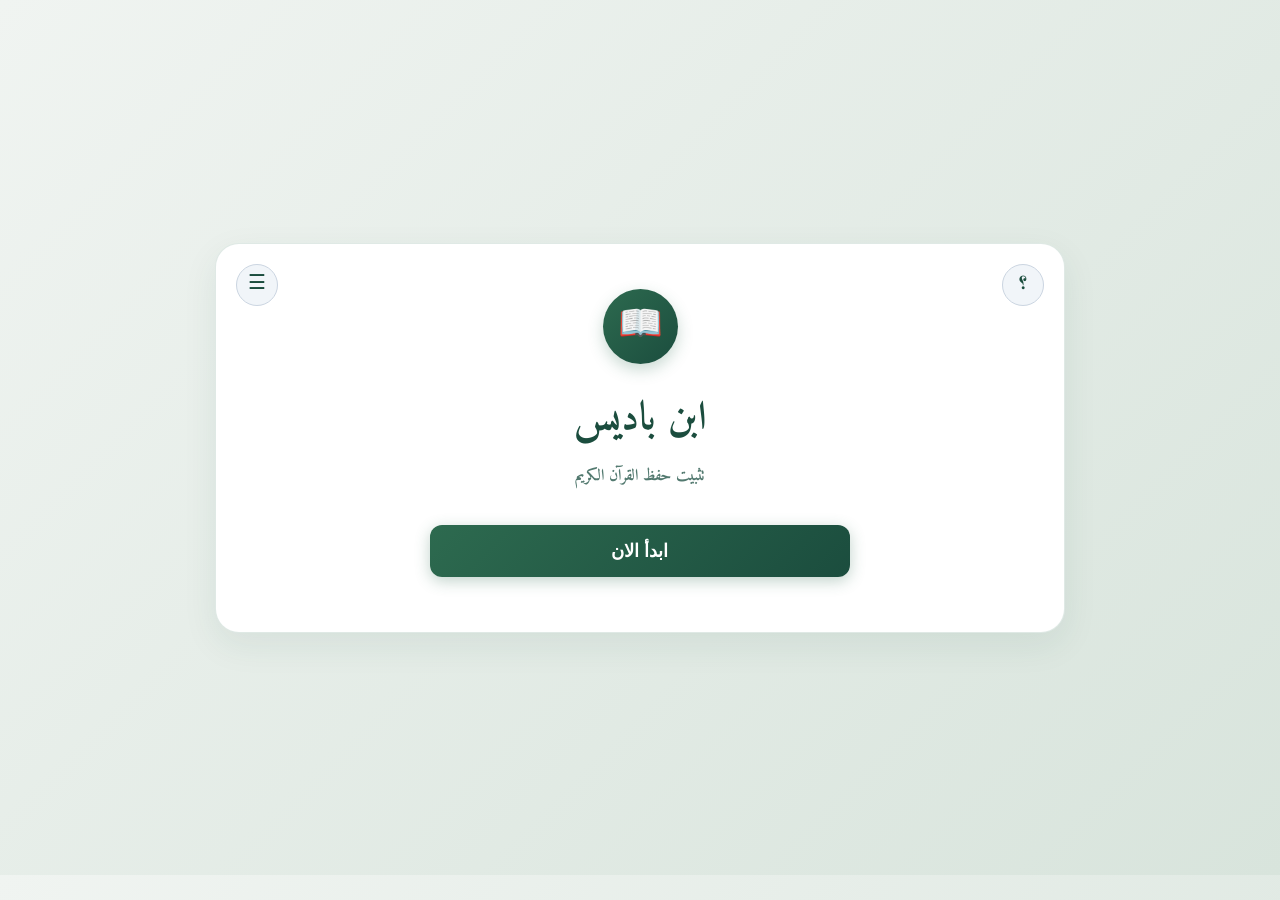
==== commit 48fe91fe: "Add files via upload" ====
--- a/index.html
+++ b/index.html
@@ -1,195 +1,27 @@
 <!DOCTYPE html>
 <html lang="ar" dir="rtl">
 <head>
-
-<link rel="manifest" href="manifest.json">
-<meta name="theme-color" content="#2d6a4f">
-
     <meta charset="UTF-8">
     <meta name="viewport" content="width=device-width, initial-scale=1.0">
     <title>تطبيق ابن باديس - تثبيت حفظ القرآن الكريم</title>
+    <link rel="manifest" href="manifest.json">
+    <meta name="theme-color" content="#2d6a4f">
     <link href="https://fonts.googleapis.com/css2?family=Amiri:wght@400;700&display=swap" rel="stylesheet">
-
-    <!-- أسطر تمنع المتصفح من تخزين الصفحة الرئيسية القديمة وتجبره على جلبها من السيرفر -->
-    <meta http-equiv="Cache-Control" content="no-cache, no-store, must-revalidate">
-    <meta http-equiv="Pragma" content="no-cache">
-    <meta http-equiv="Expires" content="0">
-
-    <!-- ربط ملف التنسيقات الخارجي -->
-    <link rel="stylesheet" href="style.css?v=1.1">
+    <link rel="stylesheet" href="style.css?v=2.3">
 </head>
-
-<head>
-
-
-
-
 <body>
-
-    <div id="loading-overlay">
-        <div class="app-icon" style="margin-bottom: 15px;">📖</div>
-        <div id="loading-text">جاري تحميل بيانات المصاحف وإعداداتها محلياً لأول مرة...</div>
+    <div id="main-container">
+        <!-- يتم تعبئتها ديناميكياً بواسطة ملف الـ JS -->
     </div>
-
-    <div class="welcome-container">
-        <!-- زر الإعدادات في أعلى اليسار (تم تصحيح الـ ID ليطابق الدالة البرمجية) -->
-        <div id="settings-btn-icon" class="settings-icon" onclick="openSettings()" title="الإعدادات">☰</div>
-        
-        <!-- زر الحفظ السريع داخل الإعدادات (يظهر عند الدخول للإعدادات) 
-        <button id="save-corner-btn" class="btn-save-corner hidden" onclick="saveSettingsAndGoHome()">حفظ</button>
-  -->
-
-        <!-- زر علامة الاستفهام في أعلى اليمين (لدخول صفحة لماذا هذا التطبيق) -->
-        <div id="help-btn-icon" class="help-icon" onclick="openHelpScreen()" title="لماذا هذا التطبيق؟">؟</div>
-
-        <!-- الشاشة الرئيسية -->
-        <!-- الشاشة الرئيسية -->
-<div id="home-screen" class="home-content">
-    <div class="app-icon">📖</div>
-    <div class="app-title">ابن باديس</div>
-    <div class="app-slogan">تثبيت حفظ القرآن الكريم</div>
-
-    <button class="btn-main" onclick="startApp()">ابدأ الآن</button>
-    <!-- تم إضافة id ودالة الضغط هنا -->
-    <button id="install-btn" class="btn-secondary" onclick="installApp()">تنزيل التطبيق على الهاتف / الكمبيوتر</button>
-</div>
-
-        <!-- شاشة "لماذا هذا التطبيق؟" (صفحة الشرح والفلسفة) -->
-        <div id="help-screen" class="help-view hidden">
-            <div class="header-box">
-                <button class="btn-home" onclick="returnHomeFromHelp()" title="العودة للصفحة الرئيسية" style="background-color: #64748b; color: white; border: none; padding: 6px 12px; border-radius: 6px; cursor: pointer; font-weight: bold;">🏠 الرئيسية</button>
-                <div class="surah-title">لماذا هذا التطبيق؟</div>
-            </div>
-
-            <div class="help-content-box">
-                <div class="help-section">
-                    <h3>1. ما هو هذا التطبيق؟</h3>
-                    <p>هذا التطبيق ليس منصة لتحفيظ القرآن الكريم من الصفر، بل هو أداة للضبط والتمكين. دوره الحقيقي يبدأ <strong>بعد الحفظ</strong>؛ إنه رفيقك الخفي لتثبيت المتشابهات، وضبط المحفوظ، وقهر النسيان في الآيات التي تتعثر فيها.</p>
-                </div>
-
-                <div class="help-section">
-                    <h3>2. السند العلمي الحديث: هندسة الذاكرة</h3>
-                    <p>يعتمد هذا التطبيق على <strong>"نظرية التكرار المتباعد"</strong>، وهي من أقوى النظريات العلمية المعترف بها في علم النفس المعرفي. أقيمت حولها مئات الأبحاث الأكاديمية العالمية، وهي تقوم على مبدأين أساسيين: <strong>المذاكرة النشطة</strong>، و<strong>التكرار المتباعد المدروس</strong> لنقل المعلومات من الذاكرة قصيرة المدى إلى الذاكرة طويلة المدى.</p>
-                </div>
-
-                <div class="help-section">
-                    <h3>3. المرجعية التراثية: فراسة أهل الزوايا</h3>
-                    <p>المذاكرة النشطة ليس مفهوماً حديثاً، بل هو طريقة أصيلة في تراثنا. فشيوخ الزوايا والكتاتيب لم يكونوا بحاجة إلى معادلات رقمية ليدركوا سر التثبيت؛ بل هداهم حسهم القراني إلى أن استنهاض الذاكرة أنفع بكثير من القراءة السلبية المكررة. لقد كان شيخ الكتاب يختبر الطالب بآية في وسط الحزب ويطلب منه الإكمال فوراً، وهذا هو جوهر "المذاكرة النشطة". وما هذا التطبيق إلا امتداد عصري لتلك المجالس، بخوارزميات رقمية دقيقة تضبط لك مواعيد المراجعة بدقة متناحاة.</p>
-                </div>
-
-                <div class="help-conclusion">
-                    <p>التكنولوجيا وحدها لا تكفي لتحفيظ القرآن الكريم ولكنها يمكن أن تلعب دورا فعالا في عملية الحفظ.</p>
-                </div>
-            </div>
-
-            <button class="btn-main" style="margin-top: 20px;" onclick="returnHomeFromHelp()">العودة للصفحة الرئيسية</button>
-        </div>
-
-        <!-- شاشة الإعدادات -->
-        <div id="settings-screen" class="settings-view hidden">
-            <div class="settings-header">
-                <h2 class="settings-title">إعدادات المراجعة</h2>
-            </div>
-
-            <div class="setting-row-box">
-                <span class="setting-row-label">رواية القرآن الكريم:</span>
-                <div class="radio-options">
-                    <label class="radio-label">
-                        <input type="radio" name="riwaya" value="warsh" checked onchange="loadQuranSurahsToUI()"> ورش
-                    </label>
-                    <label class="radio-label">
-                        <input type="radio" name="riwaya" value="hafs" onchange="loadQuranSurahsToUI()"> حفص
-                    </label>
-                </div>
-            </div>
-
-
-
-            <div class="setting-row-box">
-                <span class="setting-row-label">عدد الآيات المستهدفة للمراجعة يومياً:</span>
-                <input type="number" id="daily-count" value="10" min="1" max="100">
-            </div>
-
-            <div class="setting-row-box">
-                <span class="setting-row-label">عدد الآيات الجديدة المضافة يومياً:</span>
-                <input type="number" id="new-items-count" value="3" min="0" max="50">
-            </div>
-
-            <div style="text-align: right; margin-bottom: 8px; font-weight: bold; color: #334155; font-size: 15px;">
-                السور المراد إدراجها (تفعيل وتحديد الحد الأقصى):
-            </div>
-            <div class="surah-list-container" id="surahs-checkboxes-container">
-                جاري تحميل سور القرآن...
-            </div>
-
-            <button class="btn-main" style="margin-top: 20px;" onclick="saveSettingsAndGoHome()">حفظ والعودة للرئيسية</button>
-        </div>
-
-        <!-- شاشة المراجعة -->
-        <div id="review-screen" class="hidden">
-            <div class="header-box">
-                <button class="btn-home" onclick="returnHome()" title="العودة للصفحة الرئيسية" style="background-color: #64748b; color: white; border: none; padding: 6px 12px; border-radius: 6px; cursor: pointer; font-weight: bold;">🏠 الرئيسية</button>
-
-                <div style="display: flex; align-items: center;">
-                    <div class="inline-counters">
-                        <span id="count-blue" class="counter-blue">0</span>
-                        <span id="count-red" class="counter-red">0</span>
-                        <span id="count-green" class="counter-green">0</span>
-                    </div>
-                   
-
-                    <div id="surah-name" class="surah-title">سورة: جاري التحميل...</div>
-                </div>
-            </div>
-
-            <!-- إطار عرض الآيات -->
-            <div class="exercise-box" id="exercise-container">
-                <!-- زر القوس الانحنائي لاسترجاع الآية السابقة -->
-                <button class="expand-arc-btn" onclick="expandContext()" title="إظهار الآية السابقة للمساعدة">
-                    &#8593;
-                </button>
-
-<!--<div class="audio-player-container" style="text-align: center; margin: 10px 0;">-->
-    <button id="play-ayah-audio-btn" onclick="playCurrentTargetAyahAudio()" class="audio-btn" style="background: #e6f4f1;; color: black; border: none; padding: 6px 14px; border-radius: 20px; font-size: 13px; cursor: pointer; display: inline-flex; align-items: center; gap: 5px;">
-        🔊
-    </button>
-    <audio id="ayah-audio-element" style="display: none;"></audio>
-<!--</div>-->
-
-
-
-
-                <span id="prev-ayahs-container"></span>
-                <span id="prompt-ayah" class="ayah-blue">جاري التحميل...</span>
-                <span class="circle-num" id="prompt-num">1</span>
-
-                <span id="target-blank-1" class="blank-space"></span>
-                <span class="circle-num" id="target-num-1">2</span>
-
-                <span id="target-blank-2" class="blank-space-gray"></span>
-                <span class="circle-num" id="target-num-2">3</span>
-            </div>
-            
-            <div id="action-area">
-                <button id="show-btn" class="btn-main" onclick="revealAnswer()" disabled>عرض الإجابة</button>
-            </div>
-
-            <div id="rating-area" class="rating-buttons hidden">
-                <button class="btn-rate btn-forgot" onclick="nextQuestion('forgot')">نسيت</button>
-                <button class="btn-rate btn-hard" onclick="nextQuestion('hard')">صعب</button>
-                <button class="btn-rate btn-good" onclick="nextQuestion('good')">جيد</button>
-                <button class="btn-rate btn-easy" onclick="nextQuestion('easy')">سهل</button>
-            </div>
-        </div>
-
-
-
-
-    </div>
-
-    <!-- استدعاء ملفات الجافاسكريبت الثلاثة المنظمة -->
-    <script src="js/config.js?v=1.1"></script>
-    <script src="js/storage.js?v=1.1"></script>
-    <script src="js/app.js?v=1.1"></script>
+      <script src="js/variables.js?v=0.0"></script>
+    <script src="js/doms.js?v=0.0"></script>
+    <script src="js/db.js?v=0.0"></script>
+  
+    <script>
+        // تشغيل شاشة الترحيب فور تحميل الصفحة
+        window.onload = function() {
+            showWelcomeScreen();
+        };
+    </script>
 </body>
 </html>
--- a/style.css
+++ b/style.css
@@ -6,7 +6,17 @@
     margin: 0;
     padding: 10px 0;
     min-height: 95vh;
-}
+    display: flex;
+    align-items: center;
+    justify-content: center;
+}
+
+#main-container {
+    width: 100%;
+    display: flex;
+    justify-content: center;
+}
+
 .welcome-container {
     position: relative;
     max-width: 850px;
@@ -20,6 +30,7 @@
     box-sizing: border-box;
     text-align: right;
 }
+
 .settings-icon {
     position: absolute;
     top: 20px;
@@ -43,483 +54,7 @@
     color: white;
     border-color: #2d6a4f;
 }
-.btn-save-corner {
-    position: absolute;
-    top: 20px;
-    left: 20px;
-    background: #2d6a4f;
-    color: white;
-    border: none;
-    padding: 8px 15px;
-    font-size: 14px;
-    font-weight: bold;
-    border-radius: 10px;
-    cursor: pointer;
-    transition: background 0.2s;
-    z-index: 10;
-}
-.btn-save-corner:hover {
-    background: #1b4d3e;
-}
-.home-content {
-    text-align: center;
-}
-.app-icon {
-    width: 75px;
-    height: 75px;
-    background: linear-gradient(135deg, #2d6a4f 0%, #1b4d3e 100%);
-    color: white;
-    font-size: 36px;
-    font-weight: bold;
-    display: flex;
-    align-items: center;
-    justify-content: center;
-    border-radius: 50%;
-    margin: 0 auto 20px auto;
-    box-shadow: 0 6px 15px rgba(45, 106, 79, 0.25);
-}
-.app-title {
-    font-size: 40px;
-    font-weight: bold;
-    color: #1b4d3e;
-    margin-bottom: 8px;
-}
-.app-slogan {
-    font-size: 16px;
-    color: #52796f;
-    margin-bottom: 35px;
-    font-weight: 700;
-}
-.btn-main {
-    display: block;
-    width: 100%;
-    background: linear-gradient(135deg, #2d6a4f 0%, #1b4d3e 100%);
-    color: white;
-    border: none;
-    padding: 15px;
-    font-size: 18px;
-    font-weight: bold;
-    border-radius: 12px;
-    cursor: pointer;
-    transition: all 0.3s ease;
-    text-decoration: none;
-    box-sizing: border-box;
-    box-shadow: 0 4px 15px rgba(45, 106, 79, 0.3);
-    margin-bottom: 15px;
-    text-align: center;
-}
-.btn-main:hover {
-    transform: translateY(-2px);
-    box-shadow: 0 6px 20px rgba(45, 106, 79, 0.4);
-}
-.btn-secondary {
-    background: #f8fafc;
-    border: 1.5px solid #cbd5e1;
-    color: #334155;
-    font-size: 15px;
-    font-weight: 600;
-    cursor: pointer;
-    padding: 13px 20px;
-    border-radius: 12px;
-    width: 100%;
-    transition: all 0.2s ease;
-    box-sizing: border-box;
-    text-align: center;
-}
-.btn-secondary:hover {
-    background: #f1f5f9;
-    border-color: #94a3b8;
-}
-.settings-header {
-    text-align: center;
-    border-bottom: 2px solid #e2e8f0;
-    padding-bottom: 12px;
-    margin-bottom: 20px;
-}
-.settings-title {
-    font-size: 22px;
-    font-weight: bold;
-    color: #1b4d3e;
-    margin: 0;
-}
-.setting-row-box {
-    display: flex;
-    align-items: center;
-    justify-content: space-between;
-    background: #f1f5f9;
-    padding: 12px 15px;
-    border-radius: 12px;
-    border: 1.5px solid #cbd5e1;
-    margin-bottom: 20px;
-}
-.setting-row-label {
-    font-size: 15px;
-    font-weight: bold;
-    color: #1e293b;
-}
-.radio-options {
-    display: flex;
-    gap: 15px;
-}
-.radio-label {
-    display: flex;
-    align-items: center;
-    gap: 6px;
-    font-size: 15px;
-    font-weight: 600;
-    color: #334155;
-    cursor: pointer;
-}
-.radio-label input[type="radio"] {
-    accent-color: #2d6a4f;
-    width: 16px;
-    height: 16px;
-    cursor: pointer;
-}
-.setting-row-box input[type="number"] {
-    width: 80px;
-    padding: 6px 10px;
-    border: 1.5px solid #cbd5e1;
-    border-radius: 8px;
-    font-family: 'Amiri', Tahoma, sans-serif;
-    font-size: 16px;
-    text-align: center;
-    background: #fff;
-    box-sizing: border-box;
-}
-.surah-list-container {
-    display: flex;
-    flex-direction: column;
-    gap: 10px;
-    background: #f8fafc;
-    padding: 12px;
-    border-radius: 12px;
-    border: 1.5px solid #e2e8f0;
-    max-height: 250px;
-    overflow-y: auto;
-}
-.surah-item {
-    display: flex;
-    align-items: center;
-    justify-content: space-between;
-    padding: 10px 8px;
-    background: #ffffff;
-    border-radius: 8px;
-    border: 1px solid #e2e8f0;
-}
-.surah-info {
-    display: flex;
-    align-items: center;
-    gap: 12px;
-}
-.surah-name {
-    font-size: 16px;
-    font-weight: bold;
-    color: #1e293b;
-}
-.surah-ayah-limit {
-    width: 85px !important;
-    padding: 6px !important;
-    text-align: center;
-    font-size: 14px !important;
-}
-.switch {
-    position: relative;
-    display: inline-block;
-    width: 44px;
-    height: 24px;
-}
-.switch input {
-    opacity: 0;
-    width: 0;
-    height: 0;
-}
-.slider {
-    position: absolute;
-    cursor: pointer;
-    top: 0; left: 0; right: 0; bottom: 0;
-    background-color: #cbd5e1;
-    transition: .3s;
-    border-radius: 24px;
-}
-.slider:before {
-    position: absolute;
-    content: "";
-    height: 18px;
-    width: 18px;
-    left: 3px;
-    bottom: 3px;
-    background-color: white;
-    transition: .3s;
-    border-radius: 50%;
-}
-input:checked + .slider {
-    background-color: #2d6a4f;
-}
-input:checked + .slider:before {
-    transform: translateX(20px);
-}
-.header-box {
-    display: flex;
-    justify-content: space-between;
-    align-items: center;
-    margin-bottom: 20px;
-    border-bottom: 1px solid #e2e8f0;
-    padding-bottom: 10px;
-}
-.surah-title {
-    font-size: 20px;
-    font-weight: bold;
-    color: #1b4d3e;
-}
-.inline-counters {
-    display: inline-flex;
-    gap: 10px;
-    font-size: 15px;
-    font-weight: bold;
-    margin: 0 15px;
-    vertical-align: middle;
-}
-.counter-blue { color: #2563eb; }
-.counter-red { color: #dc2626; }
-.counter-green { color: #16a34a; }
-
-/* زر القوس الانحنائي لاسترجاع الآية السابقة داخل إطار الآيات في الأعلى على اليسار */
-.expand-arc-btn {
-    position: absolute;
-    top: 2px;
-    left: 2px;
-    width: 20px;
-    height: 20px;
-    border-radius: 50%;
-    background-color: #e6f4f1;
-    border: 1.5px solid #2d6a4f;
-    color: #2d6a4f;
-    display: flex;
-    align-items: center;
-    justify-content: center;
-    cursor: pointer;
-    transition: all 0.2s ease;
-    z-index: 5;
-}
-.expand-arc-btn:hover {
-    background-color: #2d6a4f;
-    color: white;
-    transform: scale(1.05);
-}
-
-
-/* زر تلاوة الآية في الأسفل على اليسار */
-.audio-btn {
-    position: absolute;
-    bottom: 2px;
-    left: 2px;
-    width: 20px;
-    height: 20px;
-    border-radius: 50%;
-    background-color: #e6f4f1;
-    border: 1.5px solid #2d6a4f;
-    color: #2d6a4f;
-    display: flex;
-    align-items: center;
-    justify-content: center;
-    cursor: pointer;
-    transition: all 0.2s ease;
-    z-index: 5;
-}
-.audio-btn:hover {
-    background-color: #2d6a4f;
-    color: white;
-    transform: scale(1.05);
-}
-
-
-
-
-
-
-/* إطار عرض الآيات الرئيسي */
-/* إطار عرض الآيات الرئيسي بهوامش جانبية ضيقة جداً لاستغلال كامل المساحة */
-.exercise-box {
-    position: relative;
-    background: #ffffff;
-    border: 2px solid #e2e8f0;
-    border-radius: 12px;
-    padding: 30px 10px 25px 10px; /* تقليص الحواف الجانبية إلى 10px فقط */
-    margin-bottom: 25px;
-    text-align: right;
-    font-size: 24px;
-    line-height: 3.2;
-    direction: rtl;
-    word-spacing: 4px;
-}
-
-/* تخصيص الهوامش للشاشات الصغيرة لتكون ضيقة جداً بالقرب من الحواف والدوائر */
-@media screen and (max-width: 768px) {
-    .welcome-container {
-        padding: 20px 8px; /* تقليص الحواف العامة للحاضنة أيضاً على الهاتف */
-        width: 98%;
-    }
-
-    .app-title {
-        font-size: 30px;
-    }
-
-    /* إطار الآيات على الهاتف: هوامش جانبية تكاد تكون معدومة (6px) لاستغلال كل عرض الشاشة */
-    .exercise-box {
-        font-size: 19px !important;
-        line-height: 2.8;
-        padding: 22px 6px 18px 6px !important;
-        word-spacing: 2px;
-    }
-
-    .circle-num {
-        width: 22px;
-        height: 22px;
-        font-size: 11px;
-        margin: 0 1px;
-    }
-
-    .btn-rate {
-        padding: 10px 2px;
-        font-size: 13px;
-    }
-
-    .surah-title {
-        font-size: 16px;
-    }
-}
-
-
-
-
-.ayah-prev {
-    color: #475569;
-}
-.ayah-blue {
-    color: #2563eb !important;
-    font-weight: bold;
-}
-
-.blank-space {
-    display: inline;
-    visibility: hidden;
-    color: #16a34a !important;
-    font-weight: bold;
-    font-family: 'Amiri', serif;
-    margin: 0 4px;
-}
-
-.blank-space-gray {
-    display: inline;
-    visibility: hidden;
-    color: #4b5563 !important;
-    font-weight: bold;
-    font-family: 'Amiri', serif;
-    margin: 0 4px;
-}
-
-.blank-space.revealed {
-    visibility: visible !important;
-}
-
-.blank-space-gray.revealed {
-    visibility: visible !important;
-}
-
-.circle-num {
-    display: inline-flex;
-    align-items: center;
-    justify-content: center;
-    width: 26px;
-    height: 26px;
-    border: 1.5px solid #2d6a4f;
-    border-radius: 50%;
-    font-size: 13px;
-    color: #2d6a4f;
-    margin: 0 1px;
-    vertical-align: middle;
-}
-
-/* تعديل أزرار التقويم/التقييم الأربعة لتملأ العرض بالكامل وبتوزيع متساوٍ */
-.rating-buttons {
-    display: flex;
-    justify-content: space-between;
-    gap: 6px;
-    margin-top: 15px;
-    width: 100%;
-    box-sizing: border-box;
-}
-.btn-rate {
-    flex: 1;
-    padding: 12px 5px;
-    font-size: 15px;
-    border: none;
-    border-radius: 8px;
-    cursor: pointer;
-    color: white;
-    font-weight: bold;
-    text-align: center;
-    box-sizing: border-box;
-}
-.btn-forgot { background-color: #dc2626; }
-.btn-hard { background-color: #d97706; }
-.btn-good { background-color: #2563eb; }
-.btn-easy { background-color: #16a34a; }
-
-.hidden {
-    display: none !important;
-}
-#loading-overlay {
-    position: fixed;
-    top: 0; left: 0; width: 100%; height: 100%;
-    background: rgba(255,255,255,0.9);
-    display: flex;
-    flex-direction: column;
-    align-items: center;
-    justify-content: center;
-    z-index: 9999;
-    font-size: 20px;
-    color: #1b4d3e;
-    font-weight: bold;
-}
-
-/* تخصيص أحجام الخطوط والإطار للشاشات الصغيرة (الهواتف المحمولة) */
-@media screen and (max-width: 768px) {
-    .welcome-container {
-        padding: 20px 15px;
-        width: 95%;
-    }
-
-    .app-title {
-        font-size: 30px;
-    }
-
-    .exercise-box {
-        font-size: 19px !important;
-        line-height: 2.6;
-        padding: 25px 15px 20px 15px;
-        word-spacing: 2px;
-    }
-
-    .circle-num {
-        width: 22px;
-        height: 22px;
-        font-size: 11px;
-    }
-
-    /* تصغير طفيف لحجم خط أزرار التقييم على الموبايل لكي تندمج بانسجام تام */
-    .btn-rate {
-        padding: 10px 2px;
-        font-size: 13px;
-    }
-
-    .surah-title {
-        font-size: 16px;
-    }
-}
-
-/* دائرة علامة الاستفهام في أعلى اليمين */
+
 .help-icon {
     position: absolute;
     top: 20px;
@@ -536,7 +71,6 @@
     font-size: 20px;
     font-weight: bold;
     cursor: pointer;
-    transition: all 0.2s ease;
     z-index: 10;
 }
 .help-icon:hover {
@@ -545,12 +79,234 @@
     border-color: #2d6a4f;
 }
 
-/* تنسيق شاشة "لماذا هذا التطبيق؟" */
+.home-content {
+    text-align: center;
+}
+
+.app-icon {
+    width: 75px;
+    height: 75px;
+    background: linear-gradient(135deg, #2d6a4f 0%, #1b4d3e 100%);
+    color: white;
+    font-size: 36px;
+    font-weight: bold;
+    display: flex;
+    align-items: center;
+    justify-content: center;
+    border-radius: 50%;
+    margin: 0 auto 20px auto;
+    box-shadow: 0 6px 15px rgba(45, 106, 79, 0.25);
+}
+
+.app-title {
+    font-size: 40px;
+    font-weight: bold;
+    color: #1b4d3e;
+    margin-bottom: 8px;
+}
+
+.app-slogan {
+    font-size: 16px;
+    color: #52796f;
+    margin-bottom: 35px;
+    font-weight: 700;
+}
+
+.btn-main {
+    display: block;
+    width: 100%;
+    max-width: 420px;
+    margin: 0 auto 15px auto;
+    background: linear-gradient(135deg, #2d6a4f 0%, #1b4d3e 100%);
+    color: white;
+    border: none;
+    padding: 15px;
+    font-size: 18px;
+    font-weight: bold;
+    border-radius: 12px;
+    cursor: pointer;
+    transition: all 0.3s ease;
+    text-decoration: none;
+    box-sizing: border-box;
+    box-shadow: 0 4px 15px rgba(45, 106, 79, 0.3);
+    text-align: center;
+}
+.btn-main:hover {
+    transform: translateY(-2px);
+    box-shadow: 0 6px 20px rgba(45, 106, 79, 0.4);
+}
+
+.btn-secondary {
+    display: block;
+    width: 100%;
+    max-width: 420px;
+    margin: 0 auto;
+    background: #f8fafc;
+    border: 1.5px solid #cbd5e1;
+    color: #334155;
+    font-size: 15px;
+    font-weight: 600;
+    cursor: pointer;
+    padding: 13px 20px;
+    border-radius: 12px;
+    transition: all 0.2s ease;
+    box-sizing: border-box;
+    text-align: center;
+}
+.btn-secondary:hover {
+    background: #f1f5f9;
+    border-color: #94a3b8;
+}
+
+.settings-header {
+    text-align: center;
+    border-bottom: 2px solid #e2e8f0;
+    padding-bottom: 12px;
+    margin-bottom: 20px;
+}
+.settings-title {
+    font-size: 22px;
+    font-weight: bold;
+    color: #1b4d3e;
+    margin: 0;
+}
+
+.setting-row-box {
+    display: flex;
+    align-items: center;
+    justify-content: space-between;
+    background: #f1f5f9;
+    padding: 12px 15px;
+    border-radius: 12px;
+    border: 1.5px solid #cbd5e1;
+    margin-bottom: 20px;
+}
+.setting-row-label {
+    font-size: 15px;
+    font-weight: bold;
+    color: #1e293b;
+}
+
+.radio-options {
+    display: flex;
+    gap: 15px;
+}
+.radio-label {
+    display: flex;
+    align-items: center;
+    gap: 6px;
+    font-size: 15px;
+    font-weight: 600;
+    color: #334155;
+    cursor: pointer;
+}
+.radio-label input[type="radio"] {
+    accent-color: #2d6a4f;
+    width: 16px;
+    height: 16px;
+    cursor: pointer;
+}
+
+.surah-list-container {
+    display: flex;
+    flex-direction: column;
+    gap: 10px;
+    background: #f8fafc;
+    padding: 12px;
+    border-radius: 12px;
+    border: 1.5px solid #e2e8f0;
+    max-height: 250px;
+    overflow-y: auto;
+    text-align: right;
+}
+
+.header-box {
+    display: flex;
+    justify-content: space-between;
+    align-items: center;
+    margin-bottom: 20px;
+    border-bottom: 1px solid #e2e8f0;
+    padding-bottom: 10px;
+}
+.surah-title {
+    font-size: 20px;
+    font-weight: bold;
+    color: #1b4d3e;
+}
+.inline-counters {
+    display: inline-flex;
+    gap: 10px;
+    font-size: 15px;
+    font-weight: bold;
+    margin: 0 15px;
+    vertical-align: middle;
+}
+.counter-blue { color: #2563eb; }
+.counter-red { color: #dc2626; }
+.counter-green { color: #16a34a; }
+
+.exercise-box {
+    position: relative;
+    background: #ffffff;
+    border: 2px solid #e2e8f0;
+    border-radius: 12px;
+    padding: 30px 15px 25px 15px;
+    margin-bottom: 25px;
+    text-align: right;
+    font-size: 24px;
+    line-height: 3.2;
+    direction: rtl;
+    word-spacing: 4px;
+}
+
+.ayah-blue { color: #2563eb !important; font-weight: bold; }
+.blank-space { display: inline; visibility: hidden; font-weight: bold; font-family: 'Amiri', serif; margin: 0 4px; color: #16a34a !important; }
+.blank-space-gray { display: inline; visibility: hidden; font-weight: bold; font-family: 'Amiri', serif; margin: 0 4px; color: #4b5563 !important; }
+
+.circle-num {
+    display: inline-flex;
+    align-items: center;
+    justify-content: center;
+    width: 26px;
+    height: 26px;
+    border: 1.5px solid #2d6a4f;
+    border-radius: 50%;
+    font-size: 13px;
+    color: #2d6a4f;
+    margin: 0 1px;
+    vertical-align: middle;
+}
+
+.rating-buttons {
+    display: flex;
+    justify-content: space-between;
+    gap: 6px;
+    margin-top: 15px;
+    width: 100%;
+}
+.btn-rate {
+    flex: 1;
+    padding: 12px 5px;
+    font-size: 15px;
+    border: none;
+    border-radius: 8px;
+    cursor: pointer;
+    color: white;
+    font-weight: bold;
+    text-align: center;
+}
+.btn-forgot { background-color: #dc2626; }
+.btn-hard { background-color: #d97706; }
+.btn-good { background-color: #2563eb; }
+.btn-easy { background-color: #16a34a; }
+
+.hidden { display: none !important; }
+
 .help-content-box {
     text-align: right;
     max-height: 450px;
     overflow-y: auto;
-    padding: 10px;
+    padding: 15px;
     background: #f8fafc;
     border-radius: 12px;
     border: 1.5px solid #e2e8f0;
@@ -561,64 +317,118 @@
     padding-bottom: 15px;
     border-bottom: 1px dashed #cbd5e1;
 }
-.help-section:last-of-type {
-    border-bottom: none;
-    margin-bottom: 10px;
-}
-.help-section h3 {
+.help-section h3 { font-size: 18px; color: #1b4d3e; margin-bottom: 8px; font-weight: bold; }
+.help-section p { font-size: 15px; color: #334155; line-height: 1.8; margin: 0; }
+
+@media screen and (max-width: 768px) {
+    .welcome-container { padding: 20px 12px; width: 96%; }
+    .app-title { font-size: 30px; }
+    .exercise-box { font-size: 19px !important; line-height: 2.8; padding: 22px 10px 18px 10px !important; }
+    .circle-num { width: 22px; height: 22px; font-size: 11px; }
+    .btn-rate { padding: 10px 2px; font-size: 13px; }
+    .surah-title { font-size: 16px; }
+}
+
+/* تنسيق زر التنزيل الديناميكي */
+.btn-install {
+    display: none; /* مخفي افتراضياً */
+    width: 100%;
+    max-width: 420px;
+    margin: 0 auto 15px auto;
+    background: linear-gradient(135deg, #2563eb 0%, #1d4ed8 100%);
+    color: white;
+    border: none;
+    padding: 15px;
     font-size: 18px;
-    color: #1b4d3e;
-    margin-bottom: 8px;
-    font-weight: bold;
-}
-.help-section p {
-    font-size: 15px;
-    color: #334155;
-    line-height: 1.8;
-    margin: 0;
-}
-.help-conclusion {
-    background: #e6f4f1;
-    border-right: 4px solid #2d6a4f;
-    padding: 12px 15px;
-    border-radius: 8px;
-    margin-top: 15px;
-    font-weight: bold;
-    color: #1b4d3e;
-    font-size: 16px;
-    text-align: center;
-}
-
-/* تصغير أزرار الشاشة الرئيسية لتكون بعرض محدد وأنيق وليست كاملة الشاشة */
-.home-content .btn-main,
-.home-content .btn-secondary {
-    max-width: 420px;
-    margin-left: auto;
-    margin-right: auto;
-}
-/* تنسيق خانة تحديد عدد الآيات لكل سورة */
-.surah-ayah-limit {
-    width: 65px;
-    padding: 6px 8px;
-    text-align: center;
-    border: 2px solid #cbd5e1;
-    border-radius: 8px;
-    font-size: 14px;
-    font-weight: bold;
-    color: #1e293b;
-    background-color: #f8fafc;
-    transition: all 0.2s ease;
-}
-
-.surah-ayah-limit:focus {
-    border-color: #2563eb;
-    background-color: #ffffff;
-    outline: none;
-    box-shadow: 0 0 0 3px rgba(37, 99, 235, 0.15);
-}
-
-.surah-limit-wrapper {
-    display: flex;
-    align-items: center;
-    gap: 4px;
+    font-weight: bold;
+    border-radius: 12px;
+    cursor: pointer;
+    transition: all 0.3s ease;
+    box-shadow: 0 4px 15px rgba(37, 99, 235, 0.3);
+    text-align: center;
+}
+.btn-install:hover {
+    transform: translateY(-2px);
+    box-shadow: 0 6px 20px rgba(37, 99, 235, 0.4);
+}
+
+/* تصميم زر التبديل الحديث (Toggle Switch) */
+.switch {
+  position: relative;
+  display: inline-block;
+  width: 44px;
+  height: 24px;
+}
+.switch input { 
+  opacity: 0;
+  width: 0;
+  height: 0;
+}
+.slider {
+  position: absolute;
+  cursor: pointer;
+  top: 0; left: 0; right: 0; bottom: 0;
+  background-color: #cbd5e1;
+  transition: .3s;
+  border-radius: 24px;
+}
+.slider:before {
+  position: absolute;
+  content: "";
+  height: 18px;
+  width: 18px;
+  left: 3px;
+  bottom: 3px;
+  background-color: white;
+  transition: .3s;
+  border-radius: 50%;
+}
+input:checked + .slider {
+  background-color: #2d6a4f;
+}
+input:checked + .slider:before {
+  transform: translateX(20px);
+}
+
+/* تنسيق صف السورة في الإعدادات */
+.surah-row-item {
+  display: flex;
+  align-items: center;
+  justify-content: space-between;
+  padding: 10px 12px;
+  background: #fff;
+  border-radius: 8px;
+  margin-bottom: 6px;
+  border: 1px solid #e2e8f0;
+}
+
+/* تنسيق صف السورة ليبقى كل شيء في نفس السطر تماماً */
+.surah-row-item {
+  display: flex;
+  align-items: center;
+  justify-content: space-between;
+  padding: 8px 10px;
+  background: #fff;
+  border-radius: 8px;
+  margin-bottom: 6px;
+  border: 1px solid #e2e8f0;
+  flex-wrap: nowrap; /* يمنع منعاً باتاً نزول أي عنصر إلى السطر الموالي */
+  gap: 8px;          /* مسافة آمنة بين العناصر */
+}
+
+/* تنسيق الجهة اليمنى (الزر والاسم) */
+.surah-row-right {
+  display: flex;
+  align-items: center;
+  gap: 10px;
+  flex-shrink: 1;    /* يسمح باسم السورة بالتقلص قليلاً إذا كانت الشاشة صغرى */
+  overflow: hidden;  /* لمنع خروج النص عن الحواف */
+}
+
+/* تنسيق الجهة اليسرى (إلى الآية والخانة) */
+.surah-row-left {
+  display: flex;
+  align-items: center;
+  gap: 4px;
+  flex-shrink: 0;    /* يمنع خانة الإدخال من التأثر أو النزول للأسفل */
 }
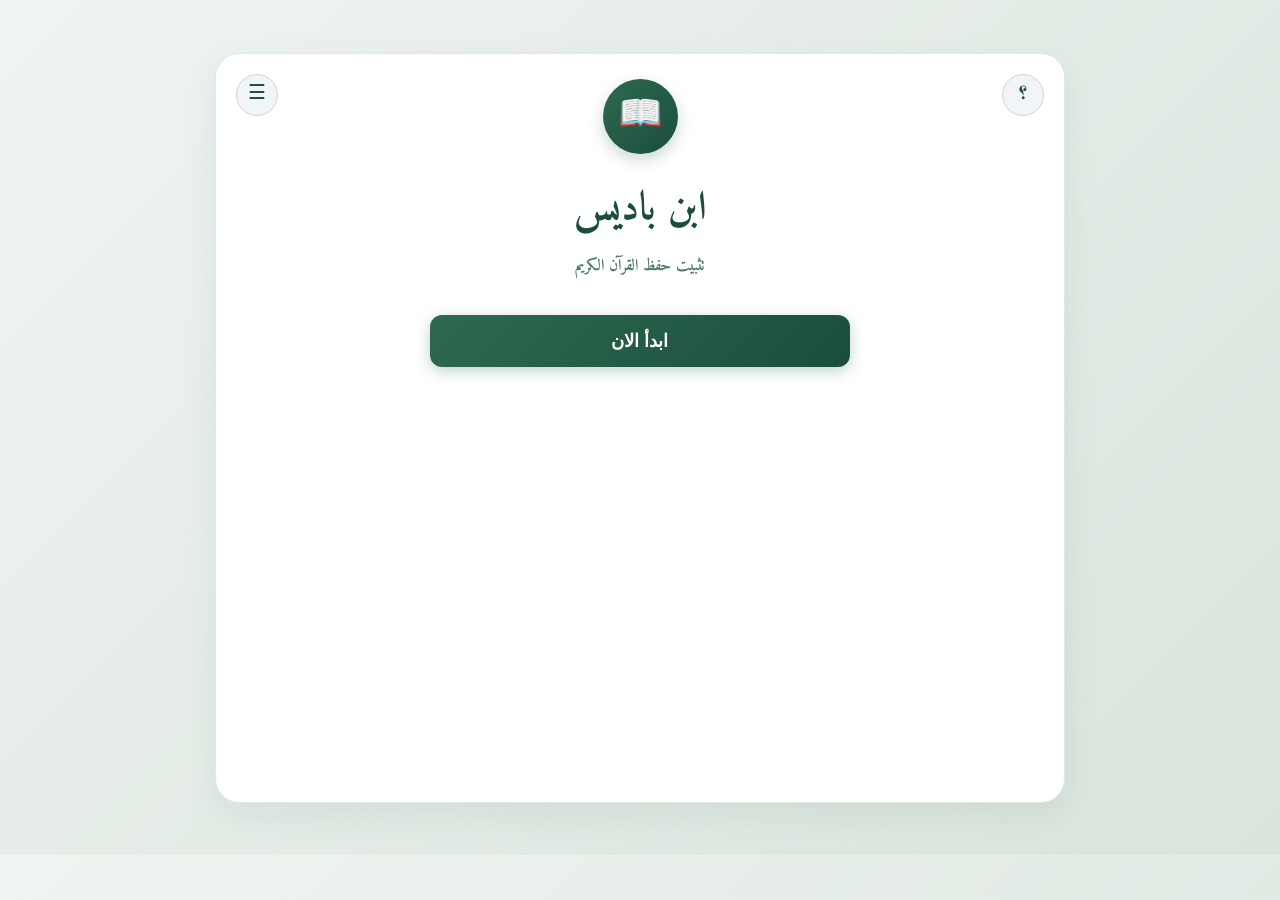
==== commit d4e38ecc: "Add files via upload" ====
--- a/index.html
+++ b/index.html
@@ -13,7 +13,8 @@
     <div id="main-container">
         <!-- يتم تعبئتها ديناميكياً بواسطة ملف الـ JS -->
     </div>
-      <script src="js/variables.js?v=0.0"></script>
+    <script src="js/variables.js?v=0.0"></script>
+    <script src="js/storage.js?v=1.0"></script>
     <script src="js/doms.js?v=0.0"></script>
     <script src="js/db.js?v=0.0"></script>
   
--- a/style.css
+++ b/style.css
@@ -9,10 +9,101 @@
     display: flex;
     align-items: center;
     justify-content: center;
+    box-sizing: border-box;
+    transition: background 0.3s ease, color 0.3s ease;
+}
+
+/* الوضع الليلي الكامل المحدث */
+body.dark-mode {
+    background: linear-gradient(135deg, #111827 0%, #0f172a 100%) !important;
+    color: #f1f5f9 !important;
+}
+
+body.dark-mode .welcome-container,
+body.dark-mode .exercise-box {
+    background: #1e293b !important;
+    border-color: #334155 !important;
+    box-shadow: 0 12px 35px rgba(0, 0, 0, 0.4) !important;
+    color: #f1f5f9 !important;
+}
+
+body.dark-mode .app-title,
+body.dark-mode .surah-title,
+body.dark-mode .settings-title {
+    color: #34d399 !important;
+}
+
+body.dark-mode .app-slogan {
+    color: #94a3b8 !important;
+}
+
+body.dark-mode .btn-secondary,
+body.dark-mode .setting-row-box,
+body.dark-mode .surah-list-container {
+    background: #0f172a !important;
+    border-color: #334155 !important;
+    color: #f1f5f9 !important;
+}
+
+body.dark-mode .setting-row-label,
+body.dark-mode .radio-label {
+    color: #e2e8f0 !important;
+}
+
+body.dark-mode .header-box {
+    border-bottom-color: #334155 !important;
+}
+
+body.dark-mode .expand-arc-btn,
+body.dark-mode .audio-btn,
+body.dark-mode .btn-recording,
+body.dark-mode .btn-audio-sheikh,
+body.dark-mode .btn-home {
+    background: #0f172a !important;
+    border-color: #475569 !important;
+    color: #34d399 !important;
+}
+
+body.dark-mode .expand-arc-btn:hover,
+body.dark-mode .audio-btn:hover,
+body.dark-mode .btn-recording:hover,
+body.dark-mode .btn-audio-sheikh:hover,
+body.dark-mode .btn-home:hover {
+    background: #34d399 !important;
+    color: #0f172a !important;
+    border-color: #34d399 !important;
+}
+
+body.dark-mode #daily-progress-badge {
+    background: #0f172a !important;
+    border-color: #475569 !important;
+    color: #34d399 !important;
+}
+
+body.dark-mode .circle-num {
+    border-color: #34d399 !important;
+    color: #34d399 !important;
+}
+
+body.dark-mode .ayah-blue {
+    color: #60a5fa !important;
+}
+
+body.dark-mode .ayah-green {
+    color: #4ade80 !important;
+}
+
+body.dark-mode .ayah-gray {
+    color: #94a3b8 !important;
+}
+
+body.dark-mode .blank-space-gray {
+    color: #94a3b8 !important;
 }
 
 #main-container {
     width: 100%;
+    height: 100%;
     display: flex;
     justify-content: center;
 }
@@ -20,15 +111,19 @@
 .welcome-container {
     position: relative;
     max-width: 850px;
-    width: 90%;
+    width: 92%;
+    height: 90vh;
+    max-height: 750px;
     margin: 0 auto;
     background: #ffffff;
-    padding: 45px 30px 40px 30px;
+    padding: 25px 20px;
     border-radius: 24px;
     box-shadow: 0 12px 35px rgba(27, 77, 62, 0.08);
     border: 1px solid rgba(45, 106, 79, 0.15);
     box-sizing: border-box;
     text-align: right;
+    display: flex;
+    flex-direction: column;
 }
 
 .settings-icon {
@@ -224,43 +319,43 @@
     display: flex;
     justify-content: space-between;
     align-items: center;
-    margin-bottom: 20px;
+    margin-bottom: 15px;
     border-bottom: 1px solid #e2e8f0;
     padding-bottom: 10px;
+    flex-shrink: 0;
 }
 .surah-title {
     font-size: 20px;
     font-weight: bold;
     color: #1b4d3e;
 }
-.inline-counters {
-    display: inline-flex;
-    gap: 10px;
-    font-size: 15px;
-    font-weight: bold;
-    margin: 0 15px;
-    vertical-align: middle;
-}
-.counter-blue { color: #2563eb; }
-.counter-red { color: #dc2626; }
-.counter-green { color: #16a34a; }
 
 .exercise-box {
+    flex: 1;
+    min-height: 120px;
+    overflow-y: auto;
+    display: flex;
+    flex-direction: column;
+    justify-content: flex-start;
     position: relative;
+    padding: 15px;
+    box-sizing: border-box;
     background: #ffffff;
     border: 2px solid #e2e8f0;
     border-radius: 12px;
-    padding: 30px 15px 25px 15px;
-    margin-bottom: 25px;
+    margin-bottom: 15px;
+}
+
+.continuous-quran-text {
     text-align: right;
-    font-size: 24px;
-    line-height: 3.2;
-    direction: rtl;
-    word-spacing: 4px;
+    font-size: 23px; 
+    line-height: 3.5;
+    width: 100%;
 }
 
 .ayah-blue { color: #2563eb !important; font-weight: bold; }
-.blank-space { display: inline; visibility: hidden; font-weight: bold; font-family: 'Amiri', serif; margin: 0 4px; color: #16a34a !important; }
+.ayah-green { color: #16a34a !important; font-weight: bold; }
+.blank-space { display: inline; visibility: hidden; font-weight: bold; font-family: 'Amiri', serif; margin: 0 4px; }
 .blank-space-gray { display: inline; visibility: hidden; font-weight: bold; font-family: 'Amiri', serif; margin: 0 4px; color: #4b5563 !important; }
 
 .circle-num {
@@ -277,11 +372,16 @@
     vertical-align: middle;
 }
 
+#action-area, #rating-area {
+    flex-shrink: 0;
+    width: 100%;
+}
+
 .rating-buttons {
     display: flex;
     justify-content: space-between;
     gap: 6px;
-    margin-top: 15px;
+    margin-top: 0;
     width: 100%;
 }
 .btn-rate {
@@ -302,133 +402,125 @@
 
 .hidden { display: none !important; }
 
-.help-content-box {
-    text-align: right;
-    max-height: 450px;
-    overflow-y: auto;
-    padding: 15px;
-    background: #f8fafc;
-    border-radius: 12px;
-    border: 1.5px solid #e2e8f0;
-    margin-top: 15px;
-}
-.help-section {
-    margin-bottom: 20px;
-    padding-bottom: 15px;
-    border-bottom: 1px dashed #cbd5e1;
-}
-.help-section h3 { font-size: 18px; color: #1b4d3e; margin-bottom: 8px; font-weight: bold; }
-.help-section p { font-size: 15px; color: #334155; line-height: 1.8; margin: 0; }
-
 @media screen and (max-width: 768px) {
-    .welcome-container { padding: 20px 12px; width: 96%; }
+    .welcome-container { padding: 15px 10px; width: 96%; height: 94vh; }
     .app-title { font-size: 30px; }
-    .exercise-box { font-size: 19px !important; line-height: 2.8; padding: 22px 10px 18px 10px !important; }
+    .exercise-box { font-size: 21px !important; line-height: 2.8; padding: 12px 8px !important; }
     .circle-num { width: 22px; height: 22px; font-size: 11px; }
     .btn-rate { padding: 10px 2px; font-size: 13px; }
     .surah-title { font-size: 16px; }
 }
 
-/* تنسيق زر التنزيل الديناميكي */
-.btn-install {
-    display: none; /* مخفي افتراضياً */
-    width: 100%;
-    max-width: 420px;
-    margin: 0 auto 15px auto;
-    background: linear-gradient(135deg, #2563eb 0%, #1d4ed8 100%);
+.btn-home {
+    background-color: #64748b;
     color: white;
     border: none;
-    padding: 15px;
-    font-size: 18px;
-    font-weight: bold;
-    border-radius: 12px;
-    cursor: pointer;
-    transition: all 0.3s ease;
-    box-shadow: 0 4px 15px rgba(37, 99, 235, 0.3);
-    text-align: center;
-}
-.btn-install:hover {
-    transform: translateY(-2px);
-    box-shadow: 0 6px 20px rgba(37, 99, 235, 0.4);
-}
-
-/* تصميم زر التبديل الحديث (Toggle Switch) */
-.switch {
-  position: relative;
-  display: inline-block;
-  width: 44px;
-  height: 24px;
-}
-.switch input { 
-  opacity: 0;
-  width: 0;
-  height: 0;
-}
-.slider {
-  position: absolute;
-  cursor: pointer;
-  top: 0; left: 0; right: 0; bottom: 0;
-  background-color: #cbd5e1;
-  transition: .3s;
-  border-radius: 24px;
-}
-.slider:before {
-  position: absolute;
-  content: "";
-  height: 18px;
-  width: 18px;
-  left: 3px;
-  bottom: 3px;
-  background-color: white;
-  transition: .3s;
-  border-radius: 50%;
-}
-input:checked + .slider {
-  background-color: #2d6a4f;
-}
-input:checked + .slider:before {
-  transform: translateX(20px);
-}
-
-/* تنسيق صف السورة في الإعدادات */
-.surah-row-item {
-  display: flex;
-  align-items: center;
-  justify-content: space-between;
-  padding: 10px 12px;
-  background: #fff;
-  border-radius: 8px;
-  margin-bottom: 6px;
-  border: 1px solid #e2e8f0;
-}
-
-/* تنسيق صف السورة ليبقى كل شيء في نفس السطر تماماً */
-.surah-row-item {
-  display: flex;
-  align-items: center;
-  justify-content: space-between;
-  padding: 8px 10px;
-  background: #fff;
-  border-radius: 8px;
-  margin-bottom: 6px;
-  border: 1px solid #e2e8f0;
-  flex-wrap: nowrap; /* يمنع منعاً باتاً نزول أي عنصر إلى السطر الموالي */
-  gap: 8px;          /* مسافة آمنة بين العناصر */
-}
-
-/* تنسيق الجهة اليمنى (الزر والاسم) */
-.surah-row-right {
-  display: flex;
-  align-items: center;
-  gap: 10px;
-  flex-shrink: 1;    /* يسمح باسم السورة بالتقلص قليلاً إذا كانت الشاشة صغرى */
-  overflow: hidden;  /* لمنع خروج النص عن الحواف */
-}
-
-/* تنسيق الجهة اليسرى (إلى الآية والخانة) */
-.surah-row-left {
-  display: flex;
-  align-items: center;
-  gap: 4px;
-  flex-shrink: 0;    /* يمنع خانة الإدخال من التأثر أو النزول للأسفل */
+    padding: 8px 14px;
+    border-radius: 8px;
+    cursor: pointer;
+    font-weight: bold;
+    font-size: 14px;
+    transition: all 0.2s ease;
+}
+.btn-home:hover {
+    background-color: #475569;
+}
+
+.expand-arc-btn {
+    position: absolute;
+    top: 2px;
+    left: 2px;
+    background: #f1f5f9;
+    border: 1.5px solid #cbd5e1;
+    color: #1b4d3e;
+    width: 20px;
+    height: 20px;
+    border-radius: 50%;
+    display: flex;
+    align-items: center;
+    justify-content: center;
+    font-size: 16px;
+    font-weight: bold;
+    cursor: pointer;
+    transition: all 0.2s ease;
+    z-index: 5;
+}
+.expand-arc-btn:hover {
+    background: #2d6a4f;
+    color: white;
+    border-color: #2d6a4f;
+}
+
+.audio-btn {
+    position: absolute;
+    bottom: 2px;
+    left: 2px;
+    background: #f1f5f9;
+    border: 1.5px solid #cbd5e1;
+    color: #1b4d3e;
+    width: 20px;
+    height: 20px;
+    border-radius: 50%;
+    display: flex;
+    align-items: center;
+    justify-content: center;
+    font-size: 14px;
+    cursor: pointer;
+    transition: all 0.2s ease;
+    z-index: 5;
+}
+.audio-btn:hover {
+    background: #2d6a4f;
+    color: white;
+    border-color: #2d6a4f;
+}
+
+.ayah-gray {
+    color: #374151 !important;
+    font-weight: bold;
+}
+
+.action-top-row {
+    display: flex;
+    justify-content: center;
+    gap: 6px;
+    margin-bottom: 6px;
+    width: 100%;
+}
+
+.btn-recording, .btn-audio-sheikh {
+    background: #f8fafc;
+    border: 1px solid #cbd5e1;
+    color: #1b4d3e;
+    padding: 3px 8px;
+    font-size: 11px;
+    font-weight: 600;
+    border-radius: 6px;
+    cursor: pointer;
+    transition: all 0.2s ease;
+    text-align: center;
+}
+
+.btn-recording:hover, .btn-audio-sheikh:hover {
+    background: #f1f5f9;
+    border-color: #2d6a4f;
+}
+
+.recording-active {
+    background-color: #fee2e2 !important;
+    border-color: #dc2626 !important;
+    color: #dc2626 !important;
+    animation: pulse-red 1.5s infinite;
+}
+
+.playing-active {
+    background-color: #dbeafe !important;
+    border-color: #2563eb !important;
+    color: #2563eb !important;
+}
+
+@keyframes pulse-red {
+    0% { transform: scale(1); }
+    50% { transform: scale(1.02); }
+    100% { transform: scale(1); }
 }
